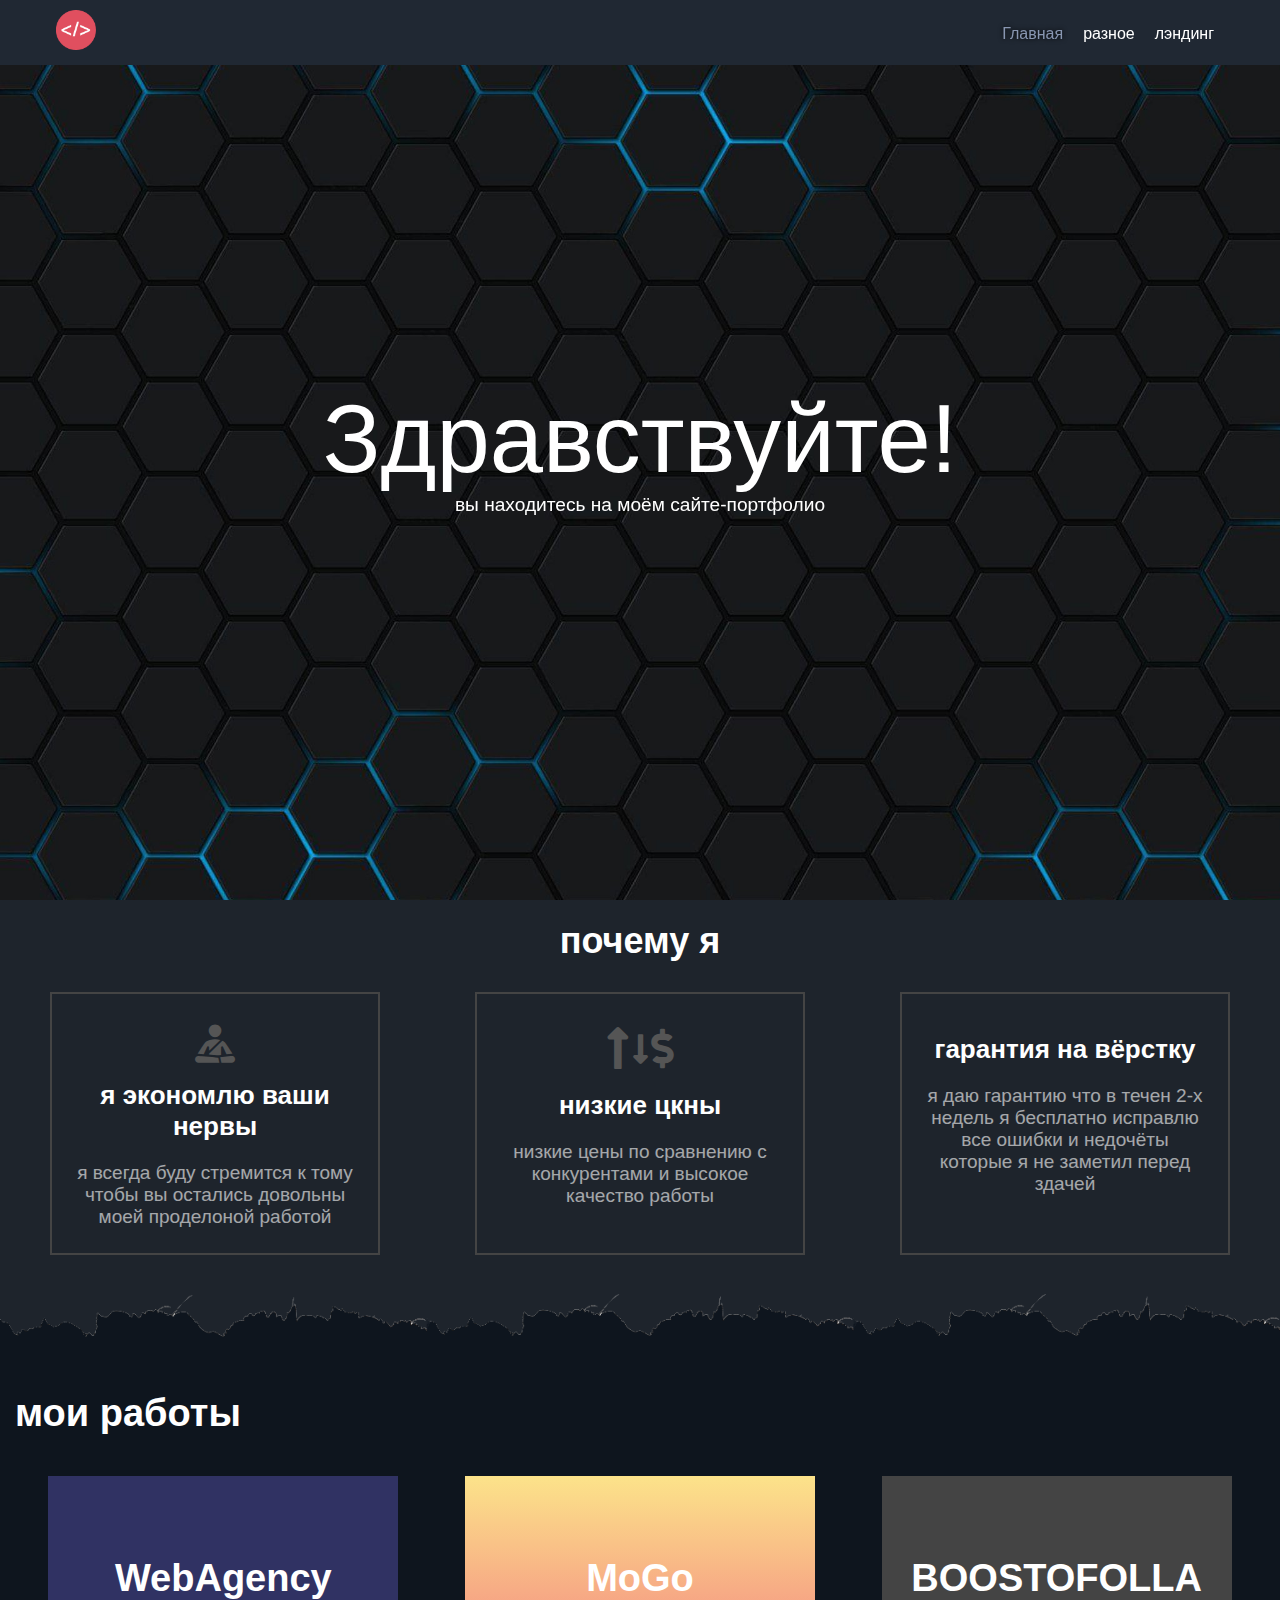
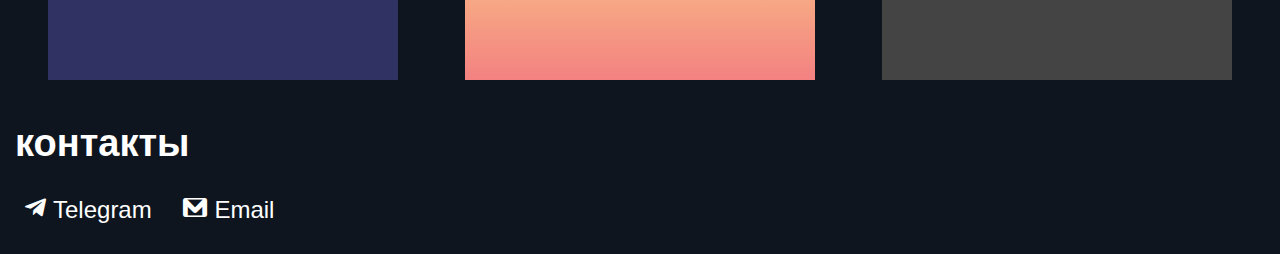
==== index.html @ 045def87 "portf" ====
<!doctype html>

<html lang="ru">

  <head>

    <!-- Required meta tags -->
    <meta charset="utf-8">
    <meta name="viewport" content="width=device-width, initial-scale=1, shrink-to-fit=no">
    <link rel="stylesheet" href="https://use.fontawesome.com/releases/v5.15.3/css/all.css" integrity="sha384-SZXxX4whJ79/gErwcOYf+zWLeJdY/qpuqC4cAa9rOGUstPomtqpuNWT9wdPEn2fk" crossorigin="anonymous">
    <link rel="stylesheet" href="css/icon-style2.css" type="text/css">
    <link rel="stylesheet" href="css/icon-style.css" type="text/css">
    <link rel="stylesheet" href="css/style.css" type="text/css">

    <title>сайт портфолио</title>

  </head>

  <body>
    <!--navigation-->
    <nav class="navbar">
      <div class="wrap-navbar">
        <a href="index.html" class="navbar-brand">
          <img src="img/logo.png" alt="">
        </a>
        <div class="navbar-bg"></div>
        <div class="navbar-burger"><span></span></div>
        <ul class="navbar-ul">
          <li class="navbar-item">
            <a href="index.html" class="navbar-linck active">Главная</a>
          </li>
          <li class="navbar-item">
            <a href="sundry.html" class="navbar-linck">разное</a>
          </li>
          <li class="navbar-item">
            <a href="landing.html" class="navbar-linck">лэндинг</a>
          </li>
        </ul>
      </div>
      
    </nav>
    <header>
     

      <img src="img/bg-header.jpg" alt="" class="background">
      <div class="hello">
        Здравствуйте!
        <p class="hello-p"> вы находитесь на моём сайте-портфолио</p>

      </div>

    </header>

    <wrapper class="wrapper-home">
      <main class="main-home">
        <div class="content-wrap">
          <div class="inf-block">
            <h2 class="home-titele">почему  я</h2>
            <div class="wrap-inf">
              <div class="box-inf box-1">
                <div class="icon-wrap">
                  <i class="icon-meditation"></i>
                </div>
                <h3 class="titele-box">я экономлю ваши нервы</h3>
                <div class="text-box">
                  я всегда буду стремится к тому чтобы 
                  вы остались довольны моей проделоной работой 
                </div>
              </div>
              <div class="box-inf box-2">
                <div class="icon-wrap">
                  <!--===/\===-->
                  <i class="icon-arrow-up"></i>
                  <!--===\/===-->
                  <i class="icon-arrow-down"></i>
                  <!--===$===-->
                  <i class="icon-dollar"></i>
                </div>
                <h3 class="titele-box">низкие цкны</h3>
                <div class="text-box">
                  низкие цены по сравнению с конкурентами
                  и высокое качество работы
                </div>
              </div>
              <div class="box-inf box-3">
                <div class="icon-wrap">
                  <i class="fas fa-user-shield"></i>
                </div>
                <h3 class="titele-box">гарантия на вёрстку</h3>
                <div class="text-box">
                  я даю гарантию что в течен 2-х недель я бесплатно 
                  исправлю все ошибки и недочёты которые я не заметил 
                  перед здачей 
                </div>
              </div>
            </div>
          </div>
        </div>
      </main>
      <footer class="footer">
        <img src="img/footer.png" alt="" class="footer-img">
        <main class="main-footer">
          <h2 class="footer-titele">мои работы</h2>
          <wrap class="wrap-worck">
            <div class="work-box box-1">
              <a href="https://nikita123g.github.io/WebAgency/" class="work-linck"></a>
              <a href="https://nikita123g.github.io/WebAgency/" class="work-btn">
                посмотреть
              </a>
              <h3 class="work-titele webagency">WebAgency</h3>
              <img src="img/WebAgency.jpg" alt="" class="work-img">
            </div>
            <div class="work-box box-2">
              <a href="https://nikita123g.github.io/MoGo/" class="work-linck"></a>
              <a href="https://nikita123g.github.io/MoGo/" class="work-btn">
                посмотреть
              </a>
              <h3 class="work-titele mogo">MoGo</h3>
              <img src="img/MoGo.jpg" alt="" class="work-img">
            </div>
            <div class="work-box box-3">
              <a href="https://nikita123g.github.io/boostofolla/" class="work-linck"></a>
              <a href="https://nikita123g.github.io/boostofolla/" class="work-btn">
                посмотреть
              </a>
              <h3 class="work-titele boostofolla">boostofolla</h3>
              <img src="img/boostfolia.jpg" alt="" class="work-img">
            </div>
          </wrap>
          <h2 class="footer-titele">контакты</h2>
          <wrap class="wrap-contact">
            <a href="https://t.me/NiciTa_Grorovich" class="contact-linck linck-1">
              <i class="icon-telegram"></i>Telegram
            </a>
            <a href="https://mail.google.com/mail/u/1/#inbox?compose=CllgCJTNHzSlLbvZtQKfmdSsTHDhNNXHZWbNVNWWGFXmrBFhBVfsJngSdMgvnSSvkrgnHLrDNHL" class="contact-linck linck-2">
              <i class="icon-gmail"></i>Email
            </a>
          </wrap>
        </main>
      </footer>
    </wrapper>
    <!-- <div class="wraper-tabs">
      <div class="content">
        <div class="tabs">
                  
          <div class="tabs-links">
          
              <label for="tab-1" class="tab_bar bar-1 active">о сайте</label>
              <label for="tab-2" class="tab_bar bar-2">стек технологий</label>
              <label for="tab-3" class="tab_bar bar-3">обо мне</label>
              

          </div>
          <div class="tabs-body col-md-12">

            <input type="radio" name="tab" class="inp_tab" id="tab-1" checked>
            <input type="radio" name="tab" class="inp_tab" id="tab-2">
            <input type="radio" name="tab" class="inp_tab" id="tab-3">
            

        
            <div class="trak-tabs">
              
              <div class="tab-bloock" id="tab-content-3">
                этот сайт-портфолио был создан мной полностью с нуля,
                а это значит что вы не где больше не найдёте второй 
                такой же сайт. Основная задача этого сайта- это показать 
                мои умения, навыки и скилы в создании адаптивных-сайтов,
                магазинов и т.д. Ещё не могу не отметить что сайт создавался
                без чёткого макета и дизайна, а это значит что если вам
                понадобится сделать из вашего простого деск-топа сайта 
                или макета адаптив, то можете ко мне обращаться
                <div>
                  <p>p.s</p>
                  некоторые фото были увеличены нейро сетью так что не удевляйтесь 
                  когда увидете больщие размазаные фото
                </div>
              </div>
            
              <div class="tab-bloock" id="tab-content-2">
                <div class="skill html">
                  <div class="rating" data-total-value="5">
                    <div class="rating-defolt">5/5</div>
                    <div class="rating-item" data-item-value="5">★</div>
                    <div class="rating-item" data-item-value="4">★</div>
                    <div class="rating-item" data-item-value="3">★</div>
                    <div class="rating-item" data-item-value="2">★</div>
                    <div class="rating-item" data-item-value="1">★</div>
                    
                  </div>
                  <img src="img/html.png" alt="" class="symbol html">
                  <div class="coment">
                    владею хорошо
                  </div>
                </div>
                <div class="skill css">
                  <div class="rating" data-total-value="5">
                    <div class="rating-defolt">5/5</div>
                    <div class="rating-item" data-item-value="5">★</div>
                    <div class="rating-item" data-item-value="4">★</div>
                    <div class="rating-item" data-item-value="3">★</div>
                    <div class="rating-item" data-item-value="2">★</div>
                    <div class="rating-item" data-item-value="1">★</div>
                  </div>
                  <img src="img/css.png" alt="" class="symbol css">                  
                  <div class="coment">
                    владею хорошо
                  </div>
                </div>
                <div class="skill js">
                  <div class="rating" data-total-value="4">
                    <div class="rating-defolt">4/5</div>
                    <div class="rating-item" data-item-value="5">★</div>
                    <div class="rating-item" data-item-value="4">★</div>
                    <div class="rating-item" data-item-value="3">★</div>
                    <div class="rating-item" data-item-value="2">★</div>
                    <div class="rating-item" data-item-value="1">★</div>
                  </div>
                  <img src="img/js.png" alt="" class="symbol js">
                  <div class="coment">
                    на нужды хватает
                  </div>
                </div>
                <div class="skill wordpress">
                  <div class="rating" data-total-value="4">
                    <div class="rating-defolt">4/5</div>
                    <div class="rating-item" data-item-value="5">★</div>
                    <div class="rating-item" data-item-value="4">★</div>
                    <div class="rating-item" data-item-value="3">★</div>
                    <div class="rating-item" data-item-value="2">★</div>
                    <div class="rating-item" data-item-value="1">★</div>
                  </div>
                  <img src="img/wordpress.png" alt="" class="symbol scss">
                  <div class="coment">
                    на нужды хватает
                  </div>
                </div>
                <div class="skill jquery">
                  <div class="rating" data-total-value="4">
                    <div class="rating-defolt">4/5</div>
                    <div class="rating-item" data-item-value="5">★</div>
                    <div class="rating-item" data-item-value="4">★</div>
                    <div class="rating-item" data-item-value="3">★</div>
                    <div class="rating-item" data-item-value="2">★</div>
                    <div class="rating-item" data-item-value="1">★</div>
                  </div>
                  <img src="img/jquery.png" alt="" class="symbol jquer">
                  <div class="coment">
                    на нужды хватает
                  </div>
                </div>
                <div class="skill php">
                  <div class="rating" data-total-value="3">
                    <div class="rating-defolt">3/5</div>
                    <div class="rating-item" data-item-value="5">★</div>
                    <div class="rating-item" data-item-value="4">★</div>
                    <div class="rating-item" data-item-value="3">★</div>
                    <div class="rating-item" data-item-value="2">★</div>
                    <div class="rating-item" data-item-value="1">★</div>
                  </div>
                  <img src="img/php.png" alt="" class="symbol php">
                  <div class="coment">
                    могу сделать базовые вещи (по типу регистрации и БД)
                  </div>
                </div>
              </div>
              
              <div class="tab-bloock" id="tab-content-1">
                я 20-и летний разработчик, меня зовут Нкита
                и работаю на таких биржах как weblancer.net, 
                fl.ru и freelancehunt.
                <p>связь со мной:</p>
                <div class="contact-me">
                  <div class="telegram">
                    <a href="https://t.me/NiciTa_Grorovich">
                      Телеграм: NiciTa_Grorovich
                    </a>
                  </div>
                  <div class="email">
                    <a href="https://mail.google.com/mail/u/2/#inbox?compose=GTvVlcSMVkmhxdWrqdwHqpMMSxwHQlnpWJtRnmvKvcfHNKGBNqfXvHvLDvwcvGJkdTrclSsfskLbc">
                      Почта: ngrigorovic433@gmail.com
                    </a>
                  </div>
                </div>
                Я вполняю работу вовремя и даю гарантию на 
                свою вёрстку     
              </div>

            </div>
          </div>
        </div>
      </div>
    </div> -->
    <!-- <script src="js/jquery-3.5.1.min.js"></script>
    <script src="js/script.js"></script> -->
    <script src="https://code.jquery.com/jquery-3.5.1.slim.min.js" integrity="sha384-DfXdz2htPH0lsSSs5nCTpuj/zy4C+OGpamoFVy38MVBnE+IbbVYUew+OrCXaRkfj" crossorigin="anonymous"></script>
    <script src="https://unpkg.com/swiper/swiper-bundle.min.js"></script>
    <script type="text/javascript">
      //===tabs===//

      $('.tab-bar.bar-1').click(function(){
        $('[class^=tab-bar]').removeClass('active');
        $(this).addClass('active');
      });

      $('.tab-bar.bar-2').click(function(){
        $('[class^=tab-bar]').removeClass('active');
        $(this).addClass('active');
      });

      $('.tab-bar.bar-3').click(function(){
        $('[class^=tab-bar]').removeClass('active');
        $(this).addClass('active');
      });

      //===burger===//

      $('.navbar-burger-landing').click(function(){
        $('.navbar-burger-landing, .navbar').toggleClass('active');
      });

      $('.navbar-burger').click(function(){
        $('.navbar-burger, .navbar-ul').toggleClass('active');
        $(body).toggleClass('lock');
      });

      let wrapper = document.querySelector('.wrapper');

      let animBtn = document.querySelector('.animation_in_baset');

      function animation (btn){
        animBtn.classList.add('active');
        setTimeout(()=>{
          animBtn.classList.remove('active');
        },50);
      }

      //===slider===//
      let pageS = document.querySelector('.page');

      if (pageS) {
        let = pageSlider = new Swiper('.page',{
          wrapperClass: "page__wrapper",
          slideClass: "page__screen",
          direction: 'vertical',
          slidesPerView: 'auto',
          parallax: true,
          keyboard: {
            enabled: true,
            onlyInViewport: true,
            pageUpDown: true,
          },
          mousewheel: {
            sensivity: 1,
          },
          speed: 800,
          watchOverflow: true,
          observer: true,
          observeParents: true,
          observeSlideChildren: true,
          
          pagination: {
            el: '.page__pagination',
            type: 'bullets',
            clickable: true,
            bulletClass: "page__bullet",
            bulletActiveClass: "page__bullet_active",
          },
          scrollbar: {
            el: '.page__scroll',
            dragClass: "page__drag-scroll",
            draggable: true
          },

          init: false,

          on: {
            init: function () {
              menuSlider();
              setScrollType();
              wrapper.classList.add('loaded');

            },

            slideChange: function() {
              menuRemove();
              menuLincks[pageSlider.realIndex].classList.add('-active');
            },
            resize: function () {
              setScrollType();
            }
          },
        });

        let menuLincks = document.querySelectorAll('.menu-linck');

        function menuSlider () {
          menuLincks[pageSlider.realIndex].classList.add('-active');
          if (menuLincks.length > 0) {
            for (let i = 0; i < menuLincks.length; i++) {
              const menuLinck = menuLincks[i];
              menuLinck.addEventListener("click", function(e) {
                pageSlider.slideTo(i, 800);
                menuLinck.classList.add('-active');
                e.preventDefault();
              });
            }
          }
        }

        function menuRemove() {
          let menuLinckActive = document.querySelector('.menu-linck.-active');

          if (menuLinckActive) {
            menuLinckActive.classList.remove('-active');
          }
        }

        function setScrollType () {

          if (wrapper.classList.contains('free')) {
            wrapper.classList.remove('free');
            pageSlider.params.freeMode = false;
            pageSlider.params.parallax = true;
          }

          for (let i = 0; i < pageSlider.slides.length; i++) {
            const pageSlide = pageSlider.slides[i];
            const pageSlideContent = pageSlide.querySelector('.screen-content');
            if (pageSlideContent) {
              const pageSlideContentHeight = pageSlideContent.offsetHeight;
              if (pageSlideContentHeight > window.innerHeight) {
                wrapper.classList.add('free');
                pageSlider.params.freeMode = true;
                pageSlider.params.parallax = false;
                break;
              }
            }
          }
        }

        pageSlider.init();
      }

      tabsSundry = document.querySelectorAll('.tab-bloock-2');
      tabsSundryLincks = document.querySelectorAll('.tab_bar-sundry');

      for (let i = 0; i < tabsSundryLincks.length; i++) {
        const tabSundryLinck = tabsSundryLincks[i];
        const tabSundry = tabsSundry[i];
        tabSundryLinck.addEventListener("click", function(e) {
          removeTabActive();
          tabSundry.classList.add('active');
          tabSundryLinck.classList.add('active');
        });
      }

      function removeTabActive() {
        const TabActive = document.querySelector('.tab-bloock-2.active');
        const TabActiveLinck = document.querySelector('.tab_bar-sundry.active');

        TabActive.classList.remove('active');
        TabActiveLinck.classList.remove('active');
      }

      //===================---//popup//---======================//

      const popapLinkcs = document.querySelectorAll('.popup-linck');
      const body = document.querySelector('body');
      const lockPading = document.querySelector(".lock-pading");
      const nav = document.querySelector('.navbar');
      const fillBlocks = document.querySelectorAll('.fill-block');

      isMobile = {

         Android: function() {
            return navigator.userAgent.match(/Android/i);
         },

         BlackBerry: function() {
            return navigator.userAgent.match(/BlackBerry/i);
         },
           iOS: function() {
            return navigator.userAgent.match(/iPhone|iPad|iPod/i);
          },
           Opera: function() {
            return navigator.userAgent.match(/Opera Mini/i);
         },
         Windows: function() {
            return navigator.userAgent.match(/IEMobile/i);
         },
         any: function() {
            return (
              isMobile.Android() || 
              isMobile.BlackBerry() || 
              isMobile.iOS() || 
              isMobile.Opera() || 
              isMobile.Windows()
            );
         }
      };

      if (isMobile.any()) {
        document.body.classList.add('touch');
      }else{
        document.body.classList.add('pc');
      }

      let unlock = true;

      const timeout = 800;

      if (popapLinkcs.length > 0) {
        for (let i = 0; i < popapLinkcs.length; i++) {
          const popapLinck = popapLinkcs[i];
          popapLinck.addEventListener("click", function(e) {
            const popapName = popapLinck.getAttribute('href').replace('#', '');
            const curentPopap = document.getElementById(popapName);
            popapOpen(curentPopap);
            console.log(curentPopap);
            e.preventDefault();
          });
        }
      }

      const popapCloseIcon = document.querySelectorAll('.cloce-popap');

      if (popapCloseIcon.length > 0) {
        for (let i = 0; i < popapCloseIcon.length; i++) {
          const el =popapCloseIcon[i];
          el.addEventListener('click', function(e) {
            popapClose(el.closest('.popap'));
            e.preventDefault();
          });
        }
      }

      const plan = document.querySelector('.plan');

      function popapOpen(curentPopap) {
        if (curentPopap && unlock) {
          const popapActive = document.querySelector('.popap.open');
          
          if (popapActive) {
            popapClose(popapActive, false);
          }else {
            bodyLock();
          }
          if (!isMobile.any()) {
            for (let i = 0; fillBlocks.length > i; i++) {
              const fillBlock = fillBlocks[i];
              fillBlock.classList.add('fill');
            }
          }
          curentPopap.classList.add('open');
          nav.classList.add('up-nav');
          curentPopap.addEventListener("click", function(e) {
            
            if (!e.target.closest('.popap-content')) {
              popapClose(e.target.closest('.popap'));
            }
          });
        }
      }

      function popapClose (popapActive, doUnlock = true) {
        if (unlock) {
          popapActive.classList.remove('open');
          nav.classList.remove('up-nav');
          
          if (doUnlock) {
            bodyUnLock();
          }
        }
      }

      function bodyLock() {
        const lockPadingValue = window.innerWidth - document.querySelector('.wrapper-sundry').offsetWidth + 'px';
        console.log(lockPadingValue);
        if (lockPading) {
          for (let i = 0; i < lockPading.length; i++) {
            const el = lockPading[i];
            el.style.padingRight = lockPadingValue;
          }
        }
        body.classList.add('lock');

        unlock = false;
        setTimeout(function() {
          unlock = true;
        }, timeout);
      }

      function bodyUnLock() {
        setTimeout(function() {
          if (lockPading) {
            for (let i = 0; i < lockPading.length; i++) {
              const el = lockPading[i];
              el.style.padingRight = '0px';
            }
            if (!isMobile.any()) {
              for (let i = 0; fillBlocks.length > i; i++) {
                const fillBlock = fillBlocks[i];
                fillBlock.classList.remove('fill');
              }
            }
          }
          body.style.padingRight = '0px';
          body.classList.remove('lock');
        }, timeout);

        unlock = false;
        setTimeout(function() {
          unlock = true;
        }, timeout);
      }

      document.addEventListener('keydown', function (e) {
        if (e.which === 27) {
          const popapActive = document.querySelector('.popap.open');
          popapClose(popapActive);
        }
      });

      //==================//===---sundry-sliders---===//=====================//

      let sliderSundry_1 = new Swiper ('.slider-sundry-1',{
        navigation: {
          nextEl: '.swiper-button-next',
          prevEl: '.swiper-button-prev'
        },

        pagination: {
          el: '.swiper-pagination',
          clickable: true,

          dynamicBullets: true,
          renderBullet: function(index, className) {
            return '<span class="' + className + '">'+ (index + 1) + '</span>';
          }
        },

        grabCursor: true,

          observer: true,
          observerSlideChildren: true,
          observerParents: true,

          speed: 800,

          autoHeight: true,
      });


      let sliderSundry_2 = new Swiper ('.slider-sundry-2',{
        navigation: {
          nextEl: '.swiper-button-next',
          prevEl: '.swiper-button-prev'
        },

        pagination: {
          el: '.swiper-pagination',
          type: 'fraction',
          // clickable: true,
        },

          grabCursor: true,

          observer: true,
          observerSlideChildren: true,
          observerParents: true,

          speed: 800,

          autoHeight: true,

          slidesPerView: 3,

          effect: 'coverflow',

          coverflowEffect:{
            rotate: 20,
            strech: 50,

            slidesShadows: true,
          },

          centeredSlides: true,

          scrollbar:{
            el:'.swiper-scrollbar',
            draggable: true,
          },
      });

    </script>

  </body>

</html>
---- css/icon-style.css ----
@font-face {
  font-family: 'icomoon';
  src:  url('../fonts/icomoon.eot?97jga9');
  src:  url('../fonts/icomoon.eot?97jga9#iefix') format('embedded-opentype'),
    url('../fonts/icomoon.ttf?97jga9') format('truetype'),
    url('../fonts/icomoon.woff?97jga9') format('woff'),
    url('../fonts/icomoon.svg?97jga9#icomoon') format('svg');
  font-weight: normal;
  font-style: normal;
  font-display: block;
}

[class^="icon-"]::before, [class*=" icon-"]::before {
  /* use !important to prevent issues with browser extensions that change fonts */
  font-family: 'icomoon' !important;
  speak: never;
  font-style: normal;
  font-weight: normal;
  font-variant: normal;
  text-transform: none;
  line-height: 1;

  /* Better Font Rendering =========== */
  -webkit-font-smoothing: antialiased;
  -moz-osx-font-smoothing: grayscale;
}

.icon-dollar:before {
  content: "\e900";
}
.icon-meditation:before {
  content: "\e901";
}
.icon-gmail:before {
  content: "\e902";
}
.icon-arrow-down:before {
  content: "\e903";
}
.icon-arrow-up:before {
  content: "\e904";
}
.icon-telegram:before {
  content: "\e905";
}
---- css/style.css ----
@charset "UTF-8";
body {
  padding: 0;
  margin: 0;
  font-family: sans-serif;
}
body.lock {
  overflow: hidden;
}
body.lock.pc {
  padding-right: 17px;
}

* {
  box-sizing: border-box;
}
*::selection {
  background: transparent;
}

.navbar {
  position: fixed;
  display: flex;
  align-items: center;
  width: 100vw;
  z-index: 50;
  transition: 0.4s;
}
.navbar.up-nav {
  transform: translateY(-65px);
}
.navbar.up-nav .wrap-navbar .navbar-ul {
  padding-right: 17px;
}
.navbar.active {
  transform: translate(0, -65px);
}
.navbar .wrap-navbar {
  width: 1200px;
  margin: 10px auto;
  position: relative;
  z-index: 15;
  display: flex;
  justify-content: space-between;
}
.navbar .wrap-navbar .navbar-bg {
  position: fixed;
  width: 100%;
  height: 65px;
  left: 0;
  right: 0;
  top: 0;
  z-index: 10;
  background: #202833;
}
.navbar .wrap-navbar .navbar-brand {
  display: block;
  margin-left: 16px;
  width: 40px;
  height: 40px;
  z-index: 15;
}
.navbar .wrap-navbar .navbar-brand img {
  width: 40px;
  height: 40px;
}
.navbar .wrap-navbar .navbar-ul {
  padding: 0;
  margin: 5px 16px;
  display: flex;
  flex-direction: row;
  z-index: 15;
}
.navbar .wrap-navbar .navbar-ul .navbar-item {
  margin: 10px;
  list-style-type: none;
}
.navbar .wrap-navbar .navbar-ul .navbar-item .navbar-linck {
  color: #fff;
  transition: 0.3s;
  text-decoration: none;
}
.navbar .wrap-navbar .navbar-ul .navbar-item .navbar-linck:hover {
  color: #adadad;
}
.navbar .wrap-navbar .navbar-ul .navbar-item .navbar-linck.active {
  color: #8896b1;
  text-shadow: 0 0 5px #000;
}

@media (max-width: 768px) {
  .navbar {
    height: 60px;
  }
  .navbar .wrap-navbar .navbar-ul {
    overflow: auto;
    position: fixed;
    left: 0;
    bottom: 0;
    top: 60px;
    flex-direction: column;
    transition: 0.6s;
    z-index: 10;
    width: 100vw;
    height: 93vh;
    margin: 0;
    background: #151519;
    z-index: 5;
    transform: translate(0, -100%);
  }
  .navbar .wrap-navbar .navbar-ul.active {
    transform: translate(0, 0);
  }
  .navbar .wrap-navbar .navbar-ul .navbar-item {
    margin: 0;
  }
  .navbar .wrap-navbar .navbar-ul .navbar-item a {
    display: block;
    width: 100%;
    padding: 10px 30px;
    background: #151519;
    border-bottom: 1px solid #000;
    border-top: 1px solid #000;
  }
  .navbar .navbar-burger {
    cursor: pointer;
    z-index: 13;
    position: absolute;
    right: 16px;
    top: 16px;
    width: 40px;
    height: 30px;
  }
  .navbar .navbar-burger.active:before {
    background: #892326;
    height: 2.5px;
    top: 14px;
    transform: rotate(45deg);
  }
  .navbar .navbar-burger.active:after {
    background: #892326;
    height: 2.5px;
    bottom: 14px;
    transform: rotate(-45deg);
  }
  .navbar .navbar-burger.active span {
    display: none;
  }
  .navbar .navbar-burger:before, .navbar .navbar-burger:after {
    padding: 0;
    content: "";
    position: absolute;
    width: 100%;
    height: 2.5px;
    border: none;
    left: 0;
    background: #b1b1b1;
  }
  .navbar .navbar-burger:after {
    transition: 0.3s;
    content: "";
    bottom: 0;
    height: 2px;
  }
  .navbar .navbar-burger:before {
    transition: 0.3s;
    content: "";
    top: 0;
  }
  .navbar .navbar-burger span {
    position: absolute;
    background-color: #b1b1b1;
    width: 100%;
    height: 2.5px;
    border: none;
    top: 14px;
    left: 0;
  }
}
header {
  position: relative;
  height: 100vh;
  width: 100%;
  background-size: contain;
  overflow: hidden;
}
header .background {
  z-index: 1;
  width: 100vw;
  height: 100%;
  position: fixed;
  background-position: 50% 50%;
  object-fit: cover;
}
header .hello {
  z-index: 2;
  color: #fff;
  position: absolute;
  left: 50%;
  top: 50%;
  transform: translate(-50%, -50%);
  font-size: calc(40px + 61 * (100vw / 1400));
  line-height: -0.5em;
  padding: 0;
  margin: 0;
  text-align: center;
}
header .hello p {
  text-align: center;
  padding: 0;
  margin: 0;
  font-size: calc(10px + 10 * (100vw / 1400));
}

@media (min-width: 540px) {
  .hello-p {
    font-size: calc(10px + 10 * (100vw / 1400));
  }
}
.wraper-tabs {
  display: flex;
  justify-content: center;
  align-items: center;
  position: relative;
  background-color: #0f1219;
  display: block;
  z-index: 5;
  width: 100%;
}
.wraper-tabs .content {
  max-width: 1200px;
  margin: 0 auto;
}

.tabs {
  padding: 100px 10px;
}
.tabs.sundry {
  padding: 55px 10px;
}
.tabs .tabs-links {
  margin: 0 auto;
  display: flex;
  justify-content: space-between;
  max-width: 900px;
}
.tabs .tabs-links.sundry {
  justify-content: start;
}
.tabs .tabs-links.sundry .tab_bar-sundry {
  cursor: pointer;
  margin-top: 40px;
  padding: 10px 40px;
  margin-left: 10px;
  font-size: 20px;
  color: #fff;
  position: relative;
  transition: 0.4s;
  background: #333;
  border-radius: 50px 0;
}
.tabs .tabs-links.sundry .tab_bar-sundry:after {
  width: 100%;
  height: 100%;
  content: "";
  display: block;
  position: absolute;
  left: 0;
  top: 0;
  border-radius: 50px 0;
  border: 0px solid #444;
}
.tabs .tabs-links.sundry .tab_bar-sundry:hover {
  color: #b7b7b7;
}
.tabs .tabs-links.sundry .tab_bar-sundry:hover:after {
  transition: 0.4s;
  border: 1px solid #444;
}
.tabs .tabs-links.sundry .tab_bar-sundry.active {
  color: #fff;
  background: #444;
  box-shadow: inset 2px 2px 1px #000;
}
.tabs .tabs-links.sundry .tab_bar-sundry.active:after {
  border: 0px solid #444;
}
.tabs .tabs-links .tab-bar {
  width: 200px;
  text-align: center;
  padding: 10px 0;
  color: #c6c6c6;
  background: #222d34;
  cursor: pointer;
  border-radius: 20px;
  margin: 0 10px;
  text-align: center;
  transition: 0.2s;
  text-decoration: none;
}
.tabs .tabs-links .tab-bar.active {
  background: #1c2225;
  box-shadow: inset 2px 2px 1px #000;
}
.tabs .tabs-body {
  overflow: hidden;
  display: block;
  position: relative;
  z-index: 100;
}
.tabs .tabs-body #tab-1:checked ~ .trak-tabs {
  transform: translate(0, 0);
}
.tabs .tabs-body #tab-2:checked ~ .trak-tabs {
  transform: translate(-33.333%, 0);
}
.tabs .tabs-body #tab-3:checked ~ .trak-tabs {
  transform: translate(-66.666%, 0);
}
.tabs .tabs-body #tab-1-sundry:checked ~ .trak-tabs {
  transform: translate(0, 0);
}
.tabs .tabs-body #tab-2-sundry:checked ~ .trak-tabs {
  transform: translate(-33.333%, 0);
}
.tabs .tabs-body #tab-3-sundry:checked ~ .trak-tabs {
  transform: translate(-66.666%, 0);
}
.tabs .tabs-body .wrap-tab-sundry {
  height: 100%;
  position: relative;
  z-index: 10;
}
.tabs .tabs-body .wrap-tab-sundry .tab-bloock-2 {
  transition: 1s;
  position: absolute;
  left: 0;
  top: 0;
  z-index: 10;
  opacity: 0;
  width: 100%;
  font-size: 20px;
  line-height: 28px;
  color: #fff;
}
.tabs .tabs-body .wrap-tab-sundry .tab-bloock-2.active {
  position: relative;
  opacity: 1;
}
.tabs .tabs-body .wrap-tab-sundry .tab-bloock-2.tab-2 {
  color: #3070a7;
}
.tabs .tabs-body .wrap-tab-sundry .tab-bloock-2.tab-3 {
  color: #4ba0a8;
}
.tabs .tabs-body .wrap-tab-sundry .tab-bloock-2.sundry-tab_2 {
  padding: 50px 60px 10px;
}
.tabs .tabs-body #tab-1-sundry_2:checked .wrap-tab-sundry .tab-bloock-2.tab-1 {
  opacity: 1;
}
.tabs .tabs-body #tab-2-sundry_2:checked .wrap-tab-sundry .tab-bloock-2.tab-2 {
  position: relative;
  opacity: 1;
}
.tabs .tabs-body #tab-3-sundry_2:checked .wrap-tab-sundry .tab-bloock-2.tab-3 {
  position: relative;
  opacity: 1;
}
.tabs .tabs-body .inp_tab {
  position: absolute;
  visibility: hidden;
}
.tabs .tabs-body .trak-tabs {
  transition: 0.6s;
  width: 300%;
  display: flex;
  flex-direction: row;
}
.tabs .tabs-body .trak-tabs .tab-bloock {
  width: 100%;
  padding: 20px;
  font-size: 20px;
  line-height: 28px;
  color: #fff;
}
.tabs .tabs-body .trak-tabs .tab-bloock.sundry-tab_2 {
  padding: 50px 60px 10px;
}
.tabs .tabs-body .trak-tabs .tab-bloock.sundry {
  padding: 50px 60px 10px;
  color: #d8b537;
}
.tabs .tabs-body .trak-tabs .tab-bloock.sundry.blu {
  color: #3070a7;
}
.tabs .tabs-body .trak-tabs .tab-bloock.sundry.purple {
  color: #4ba0a8;
}
.tabs .tabs-body .trak-tabs .tab-bloock .str-tab {
  text-align: center;
  width: 100%;
  margin: 15px;
  border-radius: 5px;
  background: #d8b537;
}
.tabs .tabs-body .trak-tabs .tab-bloock div p {
  margin: 0;
  padding: 10px;
}
.tabs .tabs-body .trak-tabs #tab-content-2 {
  display: flex;
  justify-content: space-between;
  flex-wrap: wrap;
  flex-direction: row;
}
.tabs .tabs-body .trak-tabs #tab-content-2 .skill {
  width: 30%;
  height: 300px;
  padding-bottom: 10px;
  display: flex;
  justify-content: center;
  flex-direction: column;
}
@media (max-width: 590px) {
  .tabs .tabs-body .trak-tabs #tab-content-2 .skill {
    width: 200px;
    margin: 0 auto;
  }
  .tabs .tabs-body .trak-tabs #tab-content-2 .skill.wordpress img {
    margin: 10px auto 35px;
    width: 150px;
  }
  .tabs .tabs-body .trak-tabs #tab-content-2 .skill.jquery img {
    width: 150px;
    margin: 20px auto 10px;
  }
}
.tabs .tabs-body .trak-tabs #tab-content-2 .skill.js img {
  margin: 20px auto 20px;
  width: 145px;
  height: 155px;
}
.tabs .tabs-body .trak-tabs #tab-content-2 .skill.css img {
  margin: 20px auto 20px;
  width: 140px;
  height: 155px;
}
.tabs .tabs-body .trak-tabs #tab-content-2 .skill.html img {
  width: 185px;
  height: 200px;
}
.tabs .tabs-body .trak-tabs #tab-content-2 .skill .coment {
  text-align: center;
  max-width: 260px;
  margin: 0 auto;
  align-self: flex-end;
}
.tabs .tabs-body .trak-tabs #tab-content-2 .skill .rating {
  display: flex;
  flex-direction: row-reverse;
  justify-content: center;
  width: 140px;
  margin: 0 auto;
}
.tabs .tabs-body .trak-tabs #tab-content-2 .skill .rating .rating-defolt {
  padding: 5px;
}
.tabs .tabs-body .trak-tabs #tab-content-2 .skill .rating .rating-item {
  cursor: pointer;
  padding: 3px;
  font-size: 22px;
  color: #bfbfbf;
  transition: 0.3s;
}
.tabs .tabs-body .trak-tabs #tab-content-2 .skill .rating .rating-item:hover, .tabs .tabs-body .trak-tabs #tab-content-2 .skill .rating .rating-item:hover ~ .rating-item {
  color: #555;
}
.tabs .tabs-body .trak-tabs #tab-content-2 .skill .rating[data-total-value="1"] .rating-item:nth-child(n+6),
.tabs .tabs-body .trak-tabs #tab-content-2 .skill .rating[data-total-value="2"] .rating-item:nth-child(n+5),
.tabs .tabs-body .trak-tabs #tab-content-2 .skill .rating[data-total-value="3"] .rating-item:nth-child(n+4),
.tabs .tabs-body .trak-tabs #tab-content-2 .skill .rating[data-total-value="4"] .rating-item:nth-child(n+3),
.tabs .tabs-body .trak-tabs #tab-content-2 .skill .rating[data-total-value="5"] .rating-item:nth-child(n+2) {
  color: #cfaf00;
}
.tabs .tabs-body .trak-tabs #tab-content-2 .skill img {
  margin: 0 auto;
  width: 120px;
}
.tabs .tabs-body .trak-tabs #tab-content-1 {
  font-size: 18px;
  text-align: center;
}
.tabs .tabs-body .trak-tabs #tab-content-1 .contact-me {
  display: flex;
}
.tabs .tabs-body .trak-tabs #tab-content-1 .contact-me .telegram,
.tabs .tabs-body .trak-tabs #tab-content-1 .contact-me .email {
  width: 49%;
  margin: 10px 5px 10px 0;
}
.tabs .tabs-body .trak-tabs #tab-content-1 .contact-me .telegram a,
.tabs .tabs-body .trak-tabs #tab-content-1 .contact-me .email a {
  text-decoration: none;
  color: #a1a1a1;
  width: 100%;
  padding: 7px;
  text-align: center;
  display: block;
  background: #34343ce6;
  transition: 0.2s;
}
.tabs .tabs-body .trak-tabs #tab-content-1 .contact-me .telegram a:hover,
.tabs .tabs-body .trak-tabs #tab-content-1 .contact-me .email a:hover {
  color: #676c78;
  background: #34343c;
}

.home-titele {
  background: inherit;
  font-size: 36px;
  margin: 0;
  color: #fff;
  text-align: center;
}

.content-wrap {
  margin: 10px auto;
  max-width: 1200px;
}

.wrapper-home {
  background: #1e242c;
  position: relative;
  z-index: 5;
  display: block;
}
.wrapper-home .main-home {
  padding: 10px 15px 90px;
}
.wrapper-home .main-home .inf-block .wrap-inf {
  display: flex;
  justify-content: space-between;
}
.wrapper-home .main-home .inf-block .wrap-inf .box-inf {
  padding: 20px;
  margin: 30px 10px 0;
  width: 330px;
  border: 2px solid #444;
  transition: 5s;
  overflow: hidden;
  cursor: normal;
}
.wrapper-home .main-home .inf-block .wrap-inf .box-inf:hover {
  transform: scale(1.035, 1.035);
}
.wrapper-home .main-home .inf-block .wrap-inf .box-inf:hover .icon-wrap {
  color: #c0b8da;
}
.wrapper-home .main-home .inf-block .wrap-inf .box-inf.box-2 .icon-wrap {
  display: flex;
  align-items: center;
}
.wrapper-home .main-home .inf-block .wrap-inf .box-inf.box-2 .icon-wrap .icon-arrow-up {
  font-size: 48px;
}
.wrapper-home .main-home .inf-block .wrap-inf .box-inf.box-2 .icon-wrap .icon-arrow-down {
  font-size: 34px;
}
.wrapper-home .main-home .inf-block .wrap-inf .box-inf.box-2 .icon-wrap .icon-dollar {
  font-size: 40px;
}
.wrapper-home .main-home .inf-block .wrap-inf .box-inf.box-2:hover .icon-wrap .icon-up-arrow {
  color: #1d5d9d;
}
.wrapper-home .main-home .inf-block .wrap-inf .box-inf.box-2:hover .icon-wrap .icon-down-arrow {
  color: #135b1f;
}
.wrapper-home .main-home .inf-block .wrap-inf .box-inf.box-2:hover .icon-wrap .icon-dollar {
  color: #135b1f;
}
.wrapper-home .main-home .inf-block .wrap-inf .box-inf.box-3:hover .icon-wrap {
  color: #f3c430;
}
.wrapper-home .main-home .inf-block .wrap-inf .box-inf .icon-wrap {
  display: flex;
  justify-content: center;
  padding: 10px 5px;
  color: #555;
}
.wrapper-home .main-home .inf-block .wrap-inf .box-inf .icon-wrap i {
  margin: 0 1px;
  transition: 2.5s;
  font-size: 40px;
}
.wrapper-home .main-home .inf-block .wrap-inf .box-inf .titele-box {
  font-size: 26px;
  margin: 0 0 10px;
  text-align: center;
  color: #fff;
}
.wrapper-home .main-home .inf-block .wrap-inf .box-inf .text-box {
  margin: 20px 5px 5px;
  text-align: center;
  font-size: 19px;
  color: #fff;
  opacity: 0.6;
}

.footer {
  padding: 5px 15px 30px;
  position: relative;
  z-index: 50;
  background: #0e151e;
}
.footer .footer-img {
  position: absolute;
  width: 100%;
  left: 0;
  bottom: 100%;
}
.footer .main-footer {
  max-width: 1250px;
  margin: 0 auto;
}
.footer .main-footer .footer-titele {
  color: #fff;
  font-size: 38px;
}
.footer .main-footer .wrap-worck {
  display: flex;
  justify-content: space-between;
  flex-wrap: wrap;
}
.footer .main-footer .wrap-worck .work-box {
  overflow: hidden;
  width: 350px;
  margin: 10px auto;
  position: relative;
}
.footer .main-footer .wrap-worck .work-box:hover .work-btn {
  opacity: 1;
  transition-duration: 0.8s, 0.4s, 0.4s;
  transition-delay: 0.35s, 0s, 0s;
  transition-property: opacity, color, background;
}
.footer .main-footer .wrap-worck .work-box:hover .work-titele {
  opacity: 0;
  transform: scale(1.2, 1.2);
  transition: all 0.8s ease 0s;
}
.footer .main-footer .wrap-worck .work-box:hover .work-img {
  opacity: 1;
  transform: scale(1.2, 1.2);
  transition-duration: 0.8s, 0.8s;
  transition-delay: 0.15s, 0s;
  transition-property: opacity, transform;
}
.footer .main-footer .wrap-worck .work-box .work-linck {
  position: absolute;
  width: 100%;
  z-index: 30;
  left: 0;
  top: 0;
  height: 100%;
  display: flex;
}
.footer .main-footer .wrap-worck .work-box .work-btn {
  text-decoration: none;
  position: absolute;
  z-index: 50;
  opacity: 0;
  left: 50%;
  top: 50%;
  color: #fff;
  background: #6ea6bd;
  display: flex;
  max-width: 170px;
  padding: 10px 20px;
  transform: translate(-50%, 0);
  transition-duration: 0.4s, 0.4s, 0.4s;
  transition-delay: 0s, 0s, 0s;
  transition-property: opacity, color, background;
}
.footer .main-footer .wrap-worck .work-box .work-btn:hover {
  color: #f1f1f1;
  background: #28294f;
}
.footer .main-footer .wrap-worck .work-box .work-btn:active {
  color: #eee;
  background: #222342;
}
.footer .main-footer .wrap-worck .work-box .work-titele {
  margin: 0;
  position: absolute;
  width: 100%;
  height: 100%;
  display: flex;
  justify-content: center;
  align-items: center;
  font-size: 38px;
  transition: all 0.5s ease 0s;
  font-weight: bolder;
  color: #fff;
  background: #303263;
}
.footer .main-footer .wrap-worck .work-box .work-titele.mogo {
  background: linear-gradient(to top, #f38181, #fce38a);
}
.footer .main-footer .wrap-worck .work-box .work-titele.boostofolla {
  text-transform: uppercase;
  background: #444;
}
.footer .main-footer .wrap-worck .work-box .work-img {
  width: 100%;
  position: relative;
  z-index: 10;
  opacity: 0;
  transform: scale(1, 1);
  transition-duration: 0.8s, 0.4s;
  transition-delay: 0s, 0s;
  transition-property: opacity, transform;
}
.footer .main-footer .wrap-contact .contact-linck {
  margin-left: 25px;
  font-size: 24px;
  text-decoration: none;
  color: #fff;
  transition: 0.3s;
}
.footer .main-footer .wrap-contact .contact-linck.linck-1 {
  margin-left: 10px;
}
.footer .main-footer .wrap-contact .contact-linck.linck-1:hover {
  color: #5682a3;
}
.footer .main-footer .wrap-contact .contact-linck.linck-2:hover {
  color: #ff5246;
}
.footer .main-footer .wrap-contact .contact-linck i {
  margin-right: 7px;
}

.content {
  max-width: 1200px;
  margin: 80px auto 0;
  padding: 0 15px;
}
.content .slider {
  width: 100%;
  position: relative;
}
.content .slider .slide-item {
  max-height: 340px;
}
.content .slider img {
  width: 100%;
  object-fit: cover;
  height: 100%;
}
.content .slider .slick-track {
  display: flex;
}
.content .slider .slick-list {
  overflow: hidden;
}
.content .slider .slick-dots {
  display: flex;
  position: absolute;
  bottom: 15px;
  left: 50%;
  transform: translate(-50%, 0);
  justify-content: center;
  align-items: center;
}
.content .slider .slick-dots li {
  list-style: none;
  margin: 0 10px;
}
.content .slider .slick-dots li.slick-active button {
  background: transparent;
  border: 2px solid #fff;
}
.content .slider .slick-dots li button {
  border: none;
  outline: none;
  font-style: 0;
  font-size: 0;
  width: 10px;
  height: 10px;
  padding: 0;
  border-radius: 50%;
  background: #fff;
  overflow: hidden;
}
.content .slider .slick-arrow {
  position: absolute;
  top: 50%;
  transform: translate(0, -50%);
  z-index: 5;
  font-size: 0;
  width: 50px;
  height: 50px;
  outline: none;
  border: none;
  cursor: pointer;
}
@media (max-width: 600px) {
  .content .slider .slick-arrow {
    width: 30px;
    height: 30px;
  }
}
.content .slider .slick-arrow.slick-prev {
  left: 0;
  object-fit: cover;
  background: url("../imgStore/arrow-prev.png") 0 -3px/100% no-repeat;
}
.content .slider .slick-arrow.slick-next {
  right: 0;
  object-fit: cover;
  background: url("../imgStore/arrow-next.png") 0 -3px/100% no-repeat;
}

.basket {
  position: fixed;
  right: 15px;
  bottom: 25px;
}
.basket a {
  display: block;
  border-radius: 50%;
  background: #1f446b;
  transition: 0.3s;
  box-shadow: inset 0 0 0 #000, inset -2px -2px 10px #000;
}
.basket a:active {
  box-shadow: inset 0 0 0 #000;
}
.basket a i {
  margin: 15px;
  font-size: 45px;
  color: #252020;
}

@keyframes in-basket {
  0% {
    left: 0;
    top: 0;
  }
  1% {
    left: 10px;
    top: 10px;
  }
  50% {
    transform: scale(1, 1);
    left: 50%;
    top: -30vh;
  }
  70% {
    transform: scale(3.5, 3.5);
    left: 50%;
  }
  100% {
    left: 90%;
    bottom: 25px;
  }
}
.filter .products {
  display: flex;
  justify-content: space-between;
  flex-wrap: wrap;
}
.filter .products .product {
  width: 20%;
  height: 300px;
  background: #b0b0b0;
  margin: 10px;
  padding: 10px;
}
.filter .products .product .product-popap {
  position: fixed;
  width: 100%;
  height: 100%;
  display: flex;
  justify-content: center;
}
.filter .products .product .product-popap .product-bg {
  position: fixed;
  left: 0;
  top: 0;
  width: 100%;
  height: 100%;
  background-color: rgba(0, 0, 0, 0.9);
  padding: 10px;
}
.filter .products .product .product-popap .product-popap--wrap {
  max-width: 800px;
  padding: 20px;
  margin: 10px;
  position: fixed;
  left: 50%;
  z-index: 111;
  top: 53%;
  overflow: auto;
  transform: translate(-50%, -50%);
  background: #a7a7a7;
}
@media (max-height: 650px) {
  .filter .products .product .product-popap .product-popap--wrap {
    height: 500px;
  }
}
.filter .products .product .product-popap .product-popap--wrap .popap-close {
  position: fixed;
  top: 0px;
  right: 7px;
  text-decoration: none;
  font-size: 20px;
  transition: 0.3s;
  color: #ff0000;
}
.filter .products .product .product-popap .product-popap--wrap .popap-close:hover {
  color: #8c0000;
}
.filter .products .product .product-popap .product-popap--wrap .wrapper-store {
  padding: 0 30px;
  width: 100%;
  display: flex;
  justify-content: space-between;
}
.filter .products .product .product-popap .product-popap--wrap .wrapper-store .right_block {
  width: 55%;
}
.filter .products .product .product-popap .product-popap--wrap .wrapper-store .right_block .wrap .name_product {
  text-align: right;
  font-weight: bold;
  padding: 10px 90px 15px 0;
  font-size: 20px;
  color: #000;
}
.filter .products .product .product-popap .product-popap--wrap .wrapper-store .right_block .wrap .inf_product {
  padding: 0 10px;
  line-height: 18px;
  font-size: 16px;
  font-weight: 500;
  text-align: left;
}
.filter .products .product .product-popap .product-popap--wrap .wrapper-store .left_block .rating {
  display: flex;
  align-items: flex-end;
  font-size: 40px;
  padding: 5px 0;
  line-height: 0.75;
}
.filter .products .product .product-popap .product-popap--wrap .wrapper-store .left_block .rating .rating-body {
  position: relative;
  display: flex;
}
.filter .products .product .product-popap .product-popap--wrap .wrapper-store .left_block .rating .rating-body .rating-valu {
  padding: 5px 10px 0;
  line-height: 1;
  font-size: 70%;
}
.filter .products .product .product-popap .product-popap--wrap .wrapper-store .left_block .rating .rating-body:before {
  content: "★★★★★";
  display: block;
  color: #dcdcdc;
}
.filter .products .product .product-popap .product-popap--wrap .wrapper-store .left_block .rating .rating-body .raring-active {
  position: absolute;
  width: 95%;
  height: 100%;
  left: 0;
  top: 0;
  overflow: hidden;
}
.filter .products .product .product-popap .product-popap--wrap .wrapper-store .left_block .rating .rating-body .raring-active:before {
  content: "★★★★★";
  position: absolute;
  width: 100%;
  height: 100%;
  left: 0;
  top: 0;
  color: #ffd300;
}
.filter .products .product .product-popap .product-popap--wrap .wrapper-store .left_block .rating .rating-body .rating-items {
  display: flex;
  position: absolute;
  width: 100%;
  height: 100%;
  left: 0;
  top: 0;
}
.filter .products .product .product-popap .product-popap--wrap .wrapper-store .left_block .rating .rating-body .rating-items .rating-item {
  flex: 0 0 20%;
  opacity: 0;
  height: 100%;
}
.filter .products .product .product-popap .product-popap--wrap .wrapper-store .left_block .product-prise {
  display: flex;
  font-weight: 600;
}
.filter .products .product .product-popap .product-popap--wrap .wrapper-store .left_block .product-prise p {
  margin-right: 5px;
}
.filter .products .product .product-popap .product-popap--wrap .wrapper-store .left_block .popap-animation {
  position: relative;
  margin: 20px 0 0;
}
.filter .products .product .product-popap .product-popap--wrap .wrapper-store .left_block .popap-animation .product-btn_in_basket {
  border: none;
  outline: none;
  border-radius: 5px;
  background: #494bdb;
  font-size: 24px;
  padding: 0 10px;
  transition: 0.4s;
  cursor: pointer;
  color: #292929;
}
.filter .products .product .product-popap .product-popap--wrap .wrapper-store .left_block .popap-animation .product-btn_in_basket:hover {
  box-shadow: inset 1px 2px 5px #000;
  background: #4243b4;
  color: #242424;
}
.filter .products .product .product-popap .product-popap--wrap .wrapper-store .left_block .popap-animation .product-btn_in_basket:active {
  background: #262785;
  box-shadow: inset 1px 2px 5px #000;
  color: #1f1f1f;
}
.filter .products .product .product-popap .product-popap--wrap .wrapper-store .left_block .popap-animation .animation_in_baset {
  position: absolute;
  left: 20px;
  font-weight: 900;
  top: 30%;
  display: none;
  bottom: auto;
  z-index: 150;
}
.filter .products .product .product-popap .product-popap--wrap .wrapper-store .left_block .popap-animation .animation_in_baset.active {
  animation-name: in-basket;
  animation-duration: 5s;
  animation-timing-function: linear;
}
.filter .products .product .product-popap .product-popap--wrap .product-popap--slider {
  z-index: 110;
  width: 98%;
  margin: 0;
  padding: 0;
  transform: translate(5px, 0);
  position: relative;
}
.filter .products .product .product-popap .product-popap--wrap .product-popap--slider .slide-item {
  width: 100%;
}
.filter .products .product .product-popap .product-popap--wrap .product-popap--slider .slide-item img {
  width: 100%;
  object-fit: cover;
}
.filter .products .product .product-popap .product-popap--wrap .product-popap--slider .slick-track {
  display: flex;
}
.filter .products .product .product-popap .product-popap--wrap .product-popap--slider .slick-list {
  overflow: hidden;
}
.filter .products .product .product-popap .product-popap--wrap .product-popap--slider .slick-dots {
  display: flex;
  position: absolute;
  bottom: 15px;
  left: 50%;
  transform: translate(-50%, 0);
  justify-content: center;
  align-items: center;
}
.filter .products .product .product-popap .product-popap--wrap .product-popap--slider .slick-dots li {
  list-style: none;
  margin: 0 10px;
}
.filter .products .product .product-popap .product-popap--wrap .product-popap--slider .slick-dots li.slick-active button {
  background: transparent;
  border: 2px solid #bbb;
}
.filter .products .product .product-popap .product-popap--wrap .product-popap--slider .slick-dots li button {
  border: none;
  outline: none;
  font-style: 0;
  font-size: 0;
  width: 10px;
  height: 10px;
  padding: 0;
  border-radius: 50%;
  background: #bbb;
  overflow: hidden;
}
.filter .products .product .product-popap .product-popap--wrap .product-popap--slider .slick-arrow {
  position: absolute;
  top: 50%;
  transform: translate(0, -50%);
  z-index: 5;
  font-size: 0;
  width: 50px;
  height: 50px;
  outline: none;
  border: none;
  cursor: pointer;
}
@media (max-width: 600px) {
  .filter .products .product .product-popap .product-popap--wrap .product-popap--slider .slick-arrow {
    width: 30px;
    height: 30px;
  }
}
.filter .products .product .product-popap .product-popap--wrap .product-popap--slider .slick-arrow.slick-prev {
  left: 0;
  object-fit: cover;
  background: url("../imgStore/arrow-prev.png") 0 -3px/100% no-repeat;
}
.filter .products .product .product-popap .product-popap--wrap .product-popap--slider .slick-arrow.slick-next {
  right: 0;
  object-fit: cover;
  background: url("../imgStore/arrow-next.png") 0 -3px/100% no-repeat;
}
.filter .products .product .product-img {
  width: 100%;
}
.filter .products .product .product-img img {
  width: 100%;
  height: 130px;
}

.sundry-titele {
  font-family: sans-serif;
  color: #fff;
  position: relative;
  z-index: 5;
  margin: 0px 0 40px;
}
.sundry-titele.fs {
  text-align: center;
  padding: 10px 20px;
  width: 190px;
  background: rgba(0, 0, 0, 0.5);
}

.inf-sundry {
  padding: 70px 20px 50px;
  position: relative;
  z-index: 5;
  background: inherit;
}
.inf-sundry .main-inf-sundry {
  color: #fff;
  font-size: 20px;
}
.inf-sundry .main-inf-sundry p {
  margin: 20px 0 0;
}

.content-sundry {
  max-width: 1250px;
  margin: -1px auto;
  padding: 30px 20px 0px;
}

.wrapper-sundry {
  background-color: #37353f;
  height: auto;
}
.wrapper-sundry .btns {
  position: relative;
  z-index: 5;
  padding: 20px 0 60px;
  background: inherit;
}
.wrapper-sundry .btns .main-btns {
  display: flex;
  justify-content: space-around;
  flex-wrap: wrap;
}
.wrapper-sundry .btns .main-btns .btn-sundry {
  flex: 0 0 200px;
  margin: 10px 10px 0;
  padding: 7px 0;
  outline: none;
  font-family: Arial, "Helvetica Neue", Helvetica, sans-serif;
  border: none;
  cursor: pointer;
  font-size: 20px;
  border-radius: 0;
  position: relative;
}
.wrapper-sundry .btns .main-btns .btn-sundry.btn-1 {
  border: 1px solid #fff;
  color: #fff;
  background: inherit;
  overflow: hidden;
  transition: 0.4s;
}
.wrapper-sundry .btns .main-btns .btn-sundry.btn-1:hover:after {
  bottom: -38%;
}
.wrapper-sundry .btns .main-btns .btn-sundry.btn-1:active {
  color: #b1b1b1;
  border: 1px solid #b1b1b1;
}
.wrapper-sundry .btns .main-btns .btn-sundry.btn-1:active:after {
  background: #2c2c2c;
}
.wrapper-sundry .btns .main-btns .btn-sundry.btn-1 span {
  z-index: 5;
  position: relative;
}
.wrapper-sundry .btns .main-btns .btn-sundry.btn-1:after {
  z-index: 1;
  transition: all 0.4s ease 0s;
  position: absolute;
  left: -25px;
  bottom: 150%;
  content: "";
  display: block;
  background: #444;
  width: 250px;
  height: 120px;
  transform: rotate(-10deg);
}
.wrapper-sundry .btns .main-btns .btn-sundry.btn-2 {
  overflow: hidden;
  background: #248ba8;
  position: relative;
  color: #fff;
  padding: 15px 0;
  border-radius: 5px;
  transition-property: background, box-shadow;
  transition-delay: 0s, 0s;
  transition-duration: 0.2s, 0.4s;
}
.wrapper-sundry .btns .main-btns .btn-sundry.btn-2:active {
  color: #b1b1b1;
  transition: all 0.4s ease 0s;
  background: #185769;
  box-shadow: 0 0 0px #248ba8;
}
.wrapper-sundry .btns .main-btns .btn-sundry.btn-2:hover {
  transition: box-shadow 0.4s ease 0.6s;
  box-shadow: 0 0 10px #248ba8;
}
.wrapper-sundry .btns .main-btns .btn-sundry.btn-2 p {
  margin: 0;
  position: relative;
  z-index: 5;
}
.wrapper-sundry .btns .main-btns .btn-sundry.btn-2:hover:after, .wrapper-sundry .btns .main-btns .btn-sundry.btn-2:hover:before {
  top: -20px;
}
.wrapper-sundry .btns .main-btns .btn-sundry.btn-2:after, .wrapper-sundry .btns .main-btns .btn-sundry.btn-2:before {
  z-index: 1;
  content: "";
  position: absolute;
  width: 1000px;
  height: 1000px;
  left: 50%;
  top: 35px;
  transform: translate(-50%, -100%) rotate(0deg);
  transition: 1.5s;
  display: block;
}
.wrapper-sundry .btns .main-btns .btn-sundry.btn-2:after {
  background: #37353f;
  border-radius: 48%;
  animation: rol-rund 15s infinite linear;
}
.wrapper-sundry .btns .main-btns .btn-sundry.btn-2:before {
  background: rgba(55, 53, 63, 0.6);
  animation: rol-rund 10s infinite linear;
  border-radius: 46%;
}
.wrapper-sundry .btns .main-btns .btn-sundry.btn-3 {
  padding: 0;
  height: 60px;
  background: none;
  transition-property: background, width;
  transition-duration: 0.3s, 0.3s;
  transition-delay: 0s, 0s;
  display: inline-block;
  position: relative;
  text-transform: uppercase;
}
.wrapper-sundry .btns .main-btns .btn-sundry.btn-3:hover:before, .wrapper-sundry .btns .main-btns .btn-sundry.btn-3:hover:after {
  left: 100%;
  opacity: 0;
}
.wrapper-sundry .btns .main-btns .btn-sundry.btn-3:hover .inner-btn {
  color: #fff;
  margin-top: -8px;
  box-shadow: 0 4px 0 #0e514a;
}
.wrapper-sundry .btns .main-btns .btn-sundry.btn-3:active .inner-btn {
  margin-top: 1px;
  box-shadow: 0 2px 0 #0e514a;
}
.wrapper-sundry .btns .main-btns .btn-sundry.btn-3:hover .inner-btn:before {
  width: 100%;
}
.wrapper-sundry .btns .main-btns .btn-sundry.btn-3:hover .inner-btn:before, .wrapper-sundry .btns .main-btns .btn-sundry.btn-3:hover .inner-btn:after {
  background: #18b5a4;
}
.wrapper-sundry .btns .main-btns .btn-sundry.btn-3:before, .wrapper-sundry .btns .main-btns .btn-sundry.btn-3:after {
  content: "";
  pointer-events: none;
  position: absolute;
  width: 90px;
  height: 90px;
  transition: 0.8s;
  border: 2px solid red;
  top: -14px;
  z-index: 1;
  left: 50%;
  margin-left: -40px;
}
.wrapper-sundry .btns .main-btns .btn-sundry.btn-3:before {
  animation: rol-square 10s infinite linear;
}
.wrapper-sundry .btns .main-btns .btn-sundry.btn-3:after {
  animation: rol-square 15s infinite linear;
}
.wrapper-sundry .btns .main-btns .btn-sundry.btn-3 .inner-btn {
  height: 100%;
  display: flex;
  justify-content: center;
  align-items: center;
  top: 0;
  border-radius: 40px;
  overflow: hidden;
  transition: 0.3s;
  position: relative;
}
.wrapper-sundry .btns .main-btns .btn-sundry.btn-3 .inner-btn span {
  z-index: 10;
  position: relative;
}
.wrapper-sundry .btns .main-btns .btn-sundry.btn-3 .inner-btn:before, .wrapper-sundry .btns .main-btns .btn-sundry.btn-3 .inner-btn:after {
  content: "";
  position: absolute;
  width: 50.5%;
  height: 100%;
  background: #eee;
  transition-property: background, width;
  transition-duration: 0.6s, 0.6s;
  transition-delay: 0s, 0s;
}
.wrapper-sundry .btns .main-btns .btn-sundry.btn-3 .inner-btn:before {
  width: 67%;
  left: 0;
  z-index: 5;
}
.wrapper-sundry .btns .main-btns .btn-sundry.btn-3 .inner-btn:after {
  right: 0;
}
.wrapper-sundry .btns .main-btns .btn-sundry.btn-4 {
  position: relative;
  text-transform: uppercase;
  color: #1b74ba;
  background: none;
  font-size: 24px;
  letter-spacing: 4px;
  overflow: hidden;
  transition-duration: 1s;
  transition-property: box-shadow, background, color, left, bottom, top;
  transition-delay: 0s, 0s, 0s, 0.13s, 0s, 0s;
}
.wrapper-sundry .btns .main-btns .btn-sundry.btn-4:hover {
  transition-duration: 1s;
  transition-property: box-shadow, background, color;
  transition-delay: 0.5s;
  box-shadow: 0 0 10px #1b74ba, 0 0 30px #1b74ba, 0 0 60px #1b74ba;
  background: #1b74ba;
  color: #37353f;
}
.wrapper-sundry .btns .main-btns .btn-sundry.btn-4:active {
  animation: neo-anim 0.1s 1 linear forwards;
  color: #333;
  background: #11456e;
  box-shadow: 0 0 10px #11456e, 0 0 20px #11456e, 0 0 40px #11456e;
}
.wrapper-sundry .btns .main-btns .btn-sundry.btn-4:hover .btn-line-top {
  transition: left 1s ease 0.13s;
  left: 100%;
}
.wrapper-sundry .btns .main-btns .btn-sundry.btn-4:hover .btn-line-bottom {
  transition: left 1s ease 0.13s;
  left: -100%;
}
.wrapper-sundry .btns .main-btns .btn-sundry.btn-4:hover .btn-line-left {
  transition: bottom 1s ease 0s;
  bottom: -100%;
}
.wrapper-sundry .btns .main-btns .btn-sundry.btn-4:hover .btn-line-right {
  transition: top 1s ease 0s;
  top: -100%;
}
.wrapper-sundry .btns .main-btns .btn-sundry.btn-4 span {
  position: absolute;
  display: block;
}
.wrapper-sundry .btns .main-btns .btn-sundry.btn-4 .btn-line-top {
  width: 100%;
  left: -100%;
  top: 0;
  height: 2px;
  border-radius: 10px;
  background: linear-gradient(90deg, transparent, #1b74ba);
}
.wrapper-sundry .btns .main-btns .btn-sundry.btn-4 .btn-line-left {
  height: 100%;
  bottom: 100%;
  left: 0;
  width: 2px;
  border-radius: 10px;
  background: linear-gradient(0deg, #1b74ba, transparent);
}
.wrapper-sundry .btns .main-btns .btn-sundry.btn-4 .btn-line-bottom {
  width: 100%;
  left: 100%;
  bottom: 0;
  height: 2px;
  border-radius: 10px;
  background: linear-gradient(90deg, #1b74ba, transparent);
}
.wrapper-sundry .btns .main-btns .btn-sundry.btn-4 .btn-line-right {
  height: 100%;
  top: 100%;
  right: 0;
  width: 2.5px;
  border-radius: 10px;
  background: linear-gradient(0deg, transparent, #1b74ba);
}
.wrapper-sundry .btns .main-btns .wrap-btn .btn-sundry.btn-5 {
  color: #fff;
  width: 200px;
  background: #248ba8;
  border-radius: 7px;
  position: relative;
  overflow: hidden;
  transition: all 0.5s ease 0s;
  height: 60px;
  flex: 0 1 200px;
  box-shadow: 0 0px 0 #103c49;
}
.wrapper-sundry .btns .main-btns .wrap-btn .btn-sundry.btn-5:hover {
  transform: translateY(-3px);
  box-shadow: 0 3px 0 #103c49;
}
.wrapper-sundry .btns .main-btns .wrap-btn .btn-sundry.btn-5:active {
  transition: all 0.5s ease 0s;
  transform: translateY(0px);
  box-shadow: 0 0px 0 #103c49;
}
.wrapper-sundry .btns .main-btns .wrap-btn .btn-sundry.btn-5:hover:after {
  transition: all 0.8s ease 0s;
}
.wrapper-sundry .btns .main-btns .wrap-btn .btn-sundry.btn-5:hover:before {
  transition: all 0.8s ease 0s;
}
.wrapper-sundry .btns .main-btns .wrap-btn .btn-sundry.btn-5:after, .wrapper-sundry .btns .main-btns .wrap-btn .btn-sundry.btn-5:before {
  content: "";
  position: absolute;
  display: block;
  height: 200%;
  width: 15px;
  opacity: 0.6;
  background: #fff;
  top: -30px;
  transform: rotate(25deg);
}
.wrapper-sundry .btns .main-btns .wrap-btn .btn-sundry.btn-5:after {
  animation: glare-1 4s infinite linear;
  left: -20%;
}
.wrapper-sundry .btns .main-btns .wrap-btn .btn-sundry.btn-5:before {
  animation: glare-2 4s infinite linear 0.02s;
  left: -60%;
}

.tabs {
  margin: 0;
  background: inherit;
  position: relative;
  z-index: 5;
}

.popup {
  position: relative;
  background: inherit;
  z-index: 5;
}
.popup.fill {
  padding-right: 17px;
  width: 100vw;
}
.popup .main-popup {
  padding: 0px 0px 20px;
}
.popup .main-popup .popup-linck {
  font-size: 20px;
  text-decoration: none;
  color: #fff;
  background: #444;
  padding: 15px 60px;
  transition: 0.4s;
}
.popup .main-popup .popup-linck:hover {
  color: #b7b7b7;
  background: #333;
}
.popup .main-popup .popap {
  z-index: 50;
  position: fixed;
  width: 100%;
  height: 100%;
  top: 0;
  left: 0;
  background: rgba(0, 0, 0, 0.6);
  opacity: 0;
  visibility: hidden;
  transition: 0.8s;
}
.popup .main-popup .popap.open {
  visibility: visible;
  opacity: 1;
  position: fixed;
  width: 100vw;
  height: 100vh;
  left: 0;
  top: 0;
}
.popup .main-popup .popap.open .popap-body .popap-content {
  transform: perspective(0px) translate(0, 0%) rotatex(0deg);
  opacity: 1;
  visibility: visible;
}
.popup .main-popup .popap .clouce-btn {
  text-decoration: none;
  position: fixed;
  display: block;
  top: -55px;
  right: -60px;
  color: #fff;
  padding: 70px 90px 40px 40px;
  text-align: center;
  background: rgba(0, 0, 0, 0.5);
  transition: 0.3s;
  font-size: 28px;
  border-radius: 50%;
  opacity: 0.8;
}
@media (max-width: 700px) {
  .popup .main-popup .popap .clouce-btn {
    padding: 50px 70px 30px 30px;
  }
}
.popup .main-popup .popap .clouce-btn:hover {
  opacity: 1;
  background: rgba(0, 0, 0, 0.7);
}
.popup .main-popup .popap .popap-body {
  min-height: 100%;
  display: flex;
  align-items: center;
  justify-content: center;
  padding: 50px 35px;
}
@media (max-height: 760px) {
  .popup .main-popup .popap .popap-body {
    padding: 0px 40px 0px;
  }
}
@media (max-height: 360px) {
  .popup .main-popup .popap .popap-body {
    padding: 15px 40px;
  }
}
.popup .main-popup .popap .popap-body .popap-content {
  transition: 1s;
  opacity: 0;
  min-width: 0;
  visibility: hidden;
  max-width: 700px;
  transform: perspective(600px) translate(0, -100%) rotatex(60deg);
  padding: 40px 50px;
  background: #1f282c;
  color: #fff;
  font-size: 20px;
}
.popup .main-popup .popap .popap-body .popap-content .popup-titele {
  text-align: center;
  margin: 10px 0 40px;
}

.full_scrin .main-full_scrin {
  height: 100vh;
  display: flex;
  justify-content: center;
  align-items: center;
}
.full_scrin .main-full_scrin .full_scrin-titele {
  text-align: center;
  opacity: 0.8;
  position: relative;
  z-index: 5;
  text-transform: uppercase;
  color: #fff;
  font-size: 60px;
}
.full_scrin .main-full_scrin .full_scrin-titele p {
  position: relative;
  text-align: center;
  margin: 10px;
  font-size: 20px;
}
.full_scrin .main-full_scrin .full_scrin-titele p:before {
  opacity: 0.5;
  content: "";
  position: absolute;
  bottom: 130%;
  display: block;
  height: 2px;
  width: 500px;
  left: 50%;
  transform: translateX(-50%);
  background: #000;
}
.full_scrin .main-full_scrin .full_scrin-wrap_img {
  position: fixed;
  left: 0;
  top: 0;
  z-index: 0;
}
.full_scrin .main-full_scrin .full_scrin-wrap_img img {
  width: 100vw;
  object-fit: cover;
  height: 100vh;
}

.sliders {
  background: inherit;
  position: relative;
  z-index: 1;
}
.sliders.fill {
  padding-right: 17px;
  width: 100vw;
}
.sliders .main-sliders {
  padding: 20px 0px 10px;
}
.sliders .main-sliders .swiper-container {
  margin: 20px 0px 70px;
  padding: 0px 0px 35px;
}
.sliders .main-sliders .swiper-container .swiper-wrapper {
  padding: 0px 0px 35px;
}
.sliders .main-sliders .swiper-container .swiper-wrapper .swiper-slide {
  overflow: hidden;
}
.sliders .main-sliders .swiper-container .swiper-wrapper .swiper-slide .wrap-img-slide {
  height: 100%;
  display: flex;
  justify-content: center;
  align-items: center;
}
.sliders .main-sliders .swiper-container .swiper-wrapper .swiper-slide .wrap-img-slide img {
  object-fit: cover;
  max-width: 1000px;
  height: 300px;
}
.sliders .main-sliders .swiper-container .swiper-wrapper .swiper-slide .wrap-img-slide .full-height {
  object-fit: cover;
  max-width: 1000px;
  height: auto;
}
.sliders .main-sliders .swiper-container .swiper-button-prev,
.sliders .main-sliders .swiper-container .swiper-button-next {
  outline: none;
}
.sliders .main-sliders .swiper-container .swiper-button-prev:after,
.sliders .main-sliders .swiper-container .swiper-button-next:after {
  cursor: pointer;
  color: #fff;
  font-size: 60px;
}
.sliders .main-sliders .swiper-container .bullets-slider-1 {
  bottom: 0;
}
.sliders .main-sliders .swiper-container .bullets-slider-1 .swiper-pagination-bullet {
  width: 20px;
  height: 20px;
  line-height: 20px;
  font-size: 14px;
  background: #fff;
}
.sliders .main-sliders .swiper-container .fraction-slider-1 {
  color: #fff;
  bottom: 20px;
}
.sliders .main-sliders .swiper-container .swiper-scrollbar {
  bottom: 0px;
}
.sliders .main-sliders .swiper-container .swiper-scrollbar .swiper-scrollbar-drag {
  cursor: pointer;
  background: #7a956b;
}

.map {
  height: 110%;
  position: relative;
  z-index: 5;
  background: inherit;
  margin: -3px 0;
  padding: 10px 0px 110px;
}
@keyframes glare-1 {
  17% {
    left: 160%;
  }
  100% {
    left: 160%;
  }
}
@keyframes glare-2 {
  17% {
    left: 120%;
  }
  100% {
    left: 120%;
  }
}
@keyframes rol-square {
  0% {
    transform: rotate(0);
  }
  100% {
    transform: rotate(360deg);
  }
}
@keyframes neo-anim {
  0% {
    box-shadow: 0 0 10px #1b74ba, 0 0 30px #1b74ba, 0 0 60px #1b74ba;
    background: #1b74ba;
    color: #37353f;
  }
  100% {
    color: #333;
    background: #11456e;
    box-shadow: 0 0 10px #11456e, 0 0 20px #11456e, 0 0 40px #11456e;
  }
}
@keyframes neo-anim-reerse {
  0% {
    color: #333;
    background: #11456e;
    box-shadow: 0 0 10px #11456e, 0 0 20px #11456e, 0 0 40px #11456e;
  }
  100% {
    box-shadow: 0 0 10px #1b74ba, 0 0 30px #1b74ba, 0 0 60px #1b74ba;
    background: #1b74ba;
    color: #37353f;
  }
}
@keyframes rol-rund {
  0% {
    transform: translate(-50%, -100%) rotate(0deg);
  }
  100% {
    transform: translate(-50%, -100%) rotate(360deg);
  }
}
.navbar-burger-landing {
  cursor: pointer;
  z-index: 30;
  position: fixed;
  z-index: 100;
  right: 16px;
  top: 16px;
  width: 40px;
  height: 30px;
}
.navbar-burger-landing:before {
  content: "";
  background-color: #892326;
  height: 2.5px;
  top: 14px;
  transform: rotate(45deg);
}
.navbar-burger-landing:after {
  content: "";
  background: #892326;
  height: 2.5px;
  bottom: 14px;
  transform: rotate(-45deg);
}
.navbar-burger-landing span {
  display: none;
  background-color: #892326;
}
.navbar-burger-landing:before, .navbar-burger-landing:after {
  transition: 0.3s;
  padding: 0;
  content: "";
  position: absolute;
  width: 100%;
  height: 2.5px;
  border: none;
  left: 0;
}
.navbar-burger-landing.active {
  transition: opacity 0.5s;
  opacity: 0.3;
}
.navbar-burger-landing.active:hover {
  opacity: 1;
}
.navbar-burger-landing.active:after {
  transition: 0.3s;
  content: "";
  bottom: 0;
  height: 2px;
  transform: rotate(0);
  background: #b1b1b1;
}
.navbar-burger-landing.active:before {
  transition: 0.3s;
  content: "";
  top: 0;
  transform: rotate(0);
  background: #b1b1b1;
}
.navbar-burger-landing.active span {
  position: absolute;
  background: #b1b1b1;
  width: 100%;
  height: 2.5px;
  border: none;
  top: 14px;
  left: 0;
  display: block;
}

.page__scroll {
  position: absolute;
  top: 0;
  right: 0;
  width: 4px;
  height: 100%;
  background: rgba(0, 0, 0, 0.3);
}

.page__drag-scroll {
  background: rgba(0, 0, 0, 0.8);
  cursor: pointer;
  position: absolute;
  top: 0;
  left: 0;
  width: 100%;
}

.wrapper {
  min-width: 100%;
  opacity: 0;
  transition: opacity 0.8s;
}
@media (max-width: 900px) {
  .wrapper .titele {
    font-size: 35px !important;
  }
  .wrapper .screen-titele {
    font-size: 35px !important;
  }
  .wrapper .screen-content {
    padding: 40px 25px 40px !important;
  }
  .wrapper .page__screen {
    height: auto;
  }
}
.wrapper.free .page .page__pagination {
  transition: 0.3s;
  opacity: 0;
  transform: translate(50px, -50%);
}
.wrapper .page__pagination {
  position: absolute;
  top: 50%;
  right: 50px;
  opacity: 0;
  transform: translate(50px, -50%);
  display: flex;
  flex-direction: column;
}
.wrapper .page__pagination .page__bullet {
  width: 15px;
  height: 15px;
  cursor: pointer;
  background: rgba(0, 0, 0, 0.5);
  margin: 10px 0;
  border-radius: 50%;
  transition: background-color 0.3s;
}
.wrapper .page__pagination .page__bullet_active {
  background: #fff;
}
.wrapper.loaded {
  opacity: 1;
}
.wrapper.loaded .header {
  transition: transform 0.8s ease 0.8s;
  transform: translate(0, 0);
}
.wrapper.loaded .page__pagination {
  transform: translate(0, -50%);
  opacity: 1;
  visibility: visible;
  transition: transform 0.6s ease 0.8s;
}
.wrapper .header {
  position: fixed;
  width: 100%;
  height: auto;
  padding: 5px 20px;
  left: 0;
  top: 0;
  z-index: 20;
  transform: translate(0, -100%);
  background: rgba(0, 0, 0, 0.5);
}
.wrapper .header .header-menu.menu {
  display: flex;
  min-height: 60px;
  align-items: center;
}
.wrapper .header .header-menu .menu-linck {
  color: #fff;
  font-size: 20px;
  transition: color 0.4s;
  margin-right: 20px;
  text-decoration: none;
}
.wrapper .header .header-menu .menu-linck:hover {
  color: #a5a5a5;
}
.wrapper .header .header-menu .menu-linck.-active {
  color: #7e7e7e;
}
.wrapper .page {
  position: fixed;
  width: 100%;
  height: 100%;
  top: 0;
  left: 0;
  overflow: hidden;
}
.wrapper .page .page__wrapper {
  display: flex;
  flex-direction: column;
  width: 100%;
  height: 100%;
}
.wrapper .page .page__wrapper .page__screen {
  background: #191727;
}
.wrapper .page .page__wrapper .page__screen.screen {
  flex: 1 0 100%;
  position: relative;
}
.wrapper .page .page__wrapper .page__screen .screen-titele {
  font-size: 50px;
  color: #fff;
  display: inline-block;
  padding-bottom: 30px;
}
.wrapper .page .page__wrapper .page__screen .screen-text {
  color: #fff;
  font-size: 20px;
  line-height: 34px;
}
.wrapper .page .page__wrapper .page__screen .screen-text p {
  margin: 25px 0;
  color: #fff;
  font-size: 20px;
  line-height: 34px;
}
.wrapper .page .page__wrapper .page__screen .screen-content {
  padding: 100px 25px 25px;
  max-width: 1200px;
  margin: 0 auto;
  z-index: 2;
  position: relative;
}
.wrapper .page .page__wrapper .page__screen .screen-content .titele {
  color: #fff;
  position: relative;
  z-index: 2;
  top: 50vh;
  font-size: 50px;
}
@media (max-height: 480px) {
  .wrapper .page .page__wrapper .page__screen .screen-content .titele .titele {
    position: relative !important;
    top: 30px !important;
  }
}
.wrapper .page .page__wrapper .page__screen .screen-body {
  position: absolute;
  width: 100%;
  height: 100%;
  top: 0;
  left: 0;
  overflow: hidden;
}
.wrapper .page .page__wrapper .page__screen .screen-body .screen-img {
  width: 100%;
  height: 100%;
  position: relative;
}
.wrapper .page .page__wrapper .page__screen .screen-body .screen-img img {
  position: absolute;
  width: 100%;
  height: 100%;
  top: 0;
  left: 0;
  bottom: 0;
  right: 0;
  object-fit: cover;
}
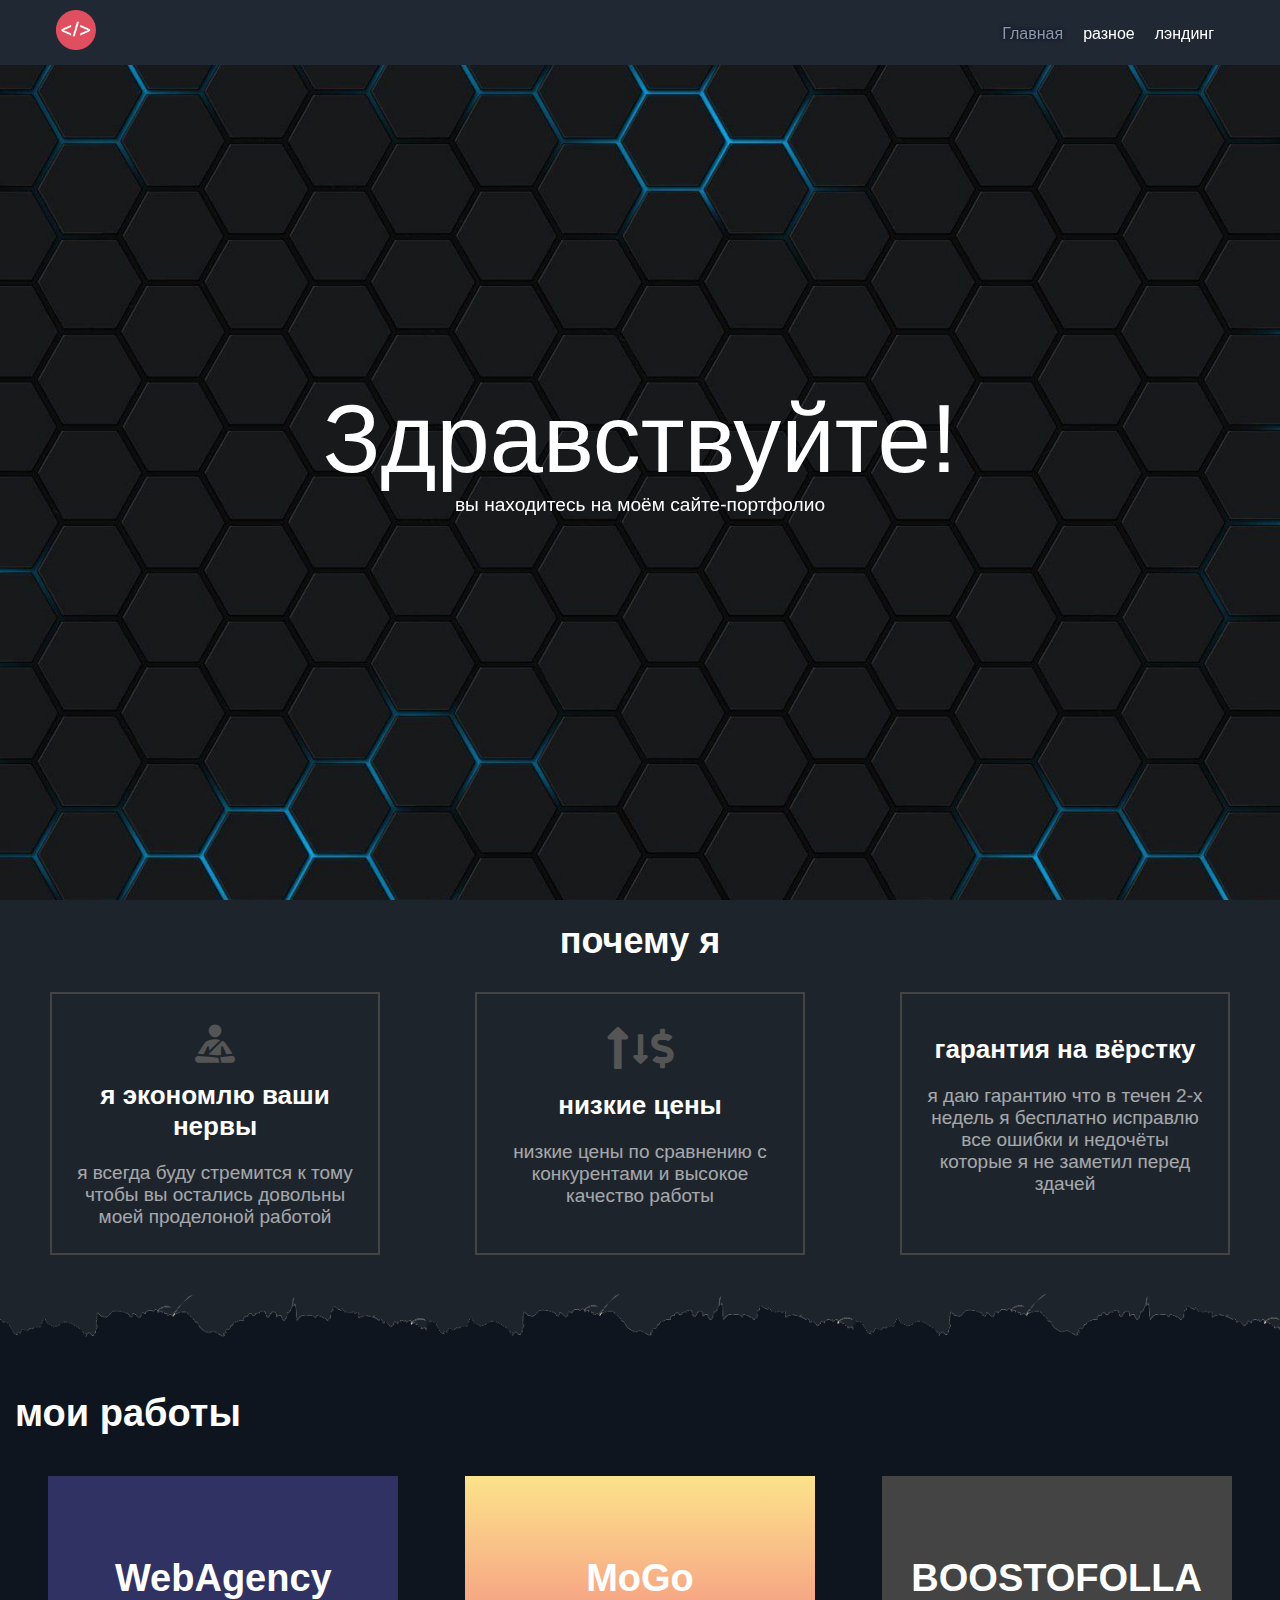
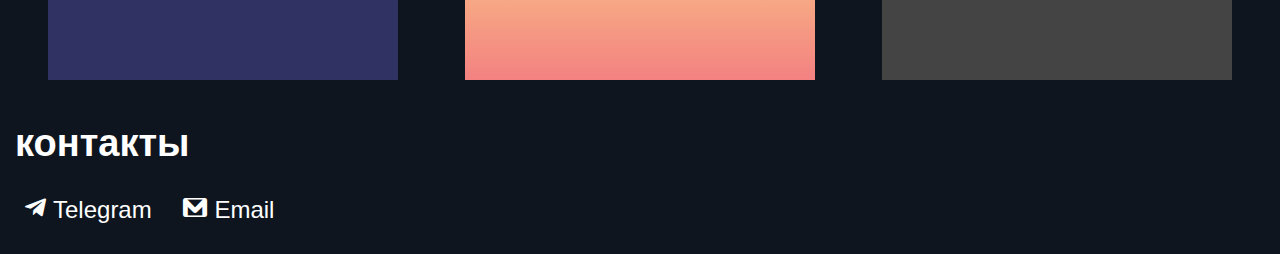
==== commit d27f10ba: "sd" ====
--- a/index.html
+++ b/index.html
@@ -76,7 +76,7 @@
                   <!--===$===-->
                   <i class="icon-dollar"></i>
                 </div>
-                <h3 class="titele-box">низкие цкны</h3>
+                <h3 class="titele-box">низкие цены</h3>
                 <div class="text-box">
                   низкие цены по сравнению с конкурентами
                   и высокое качество работы
@@ -697,4 +697,4 @@
 
   </body>
 
-</html>+</html>
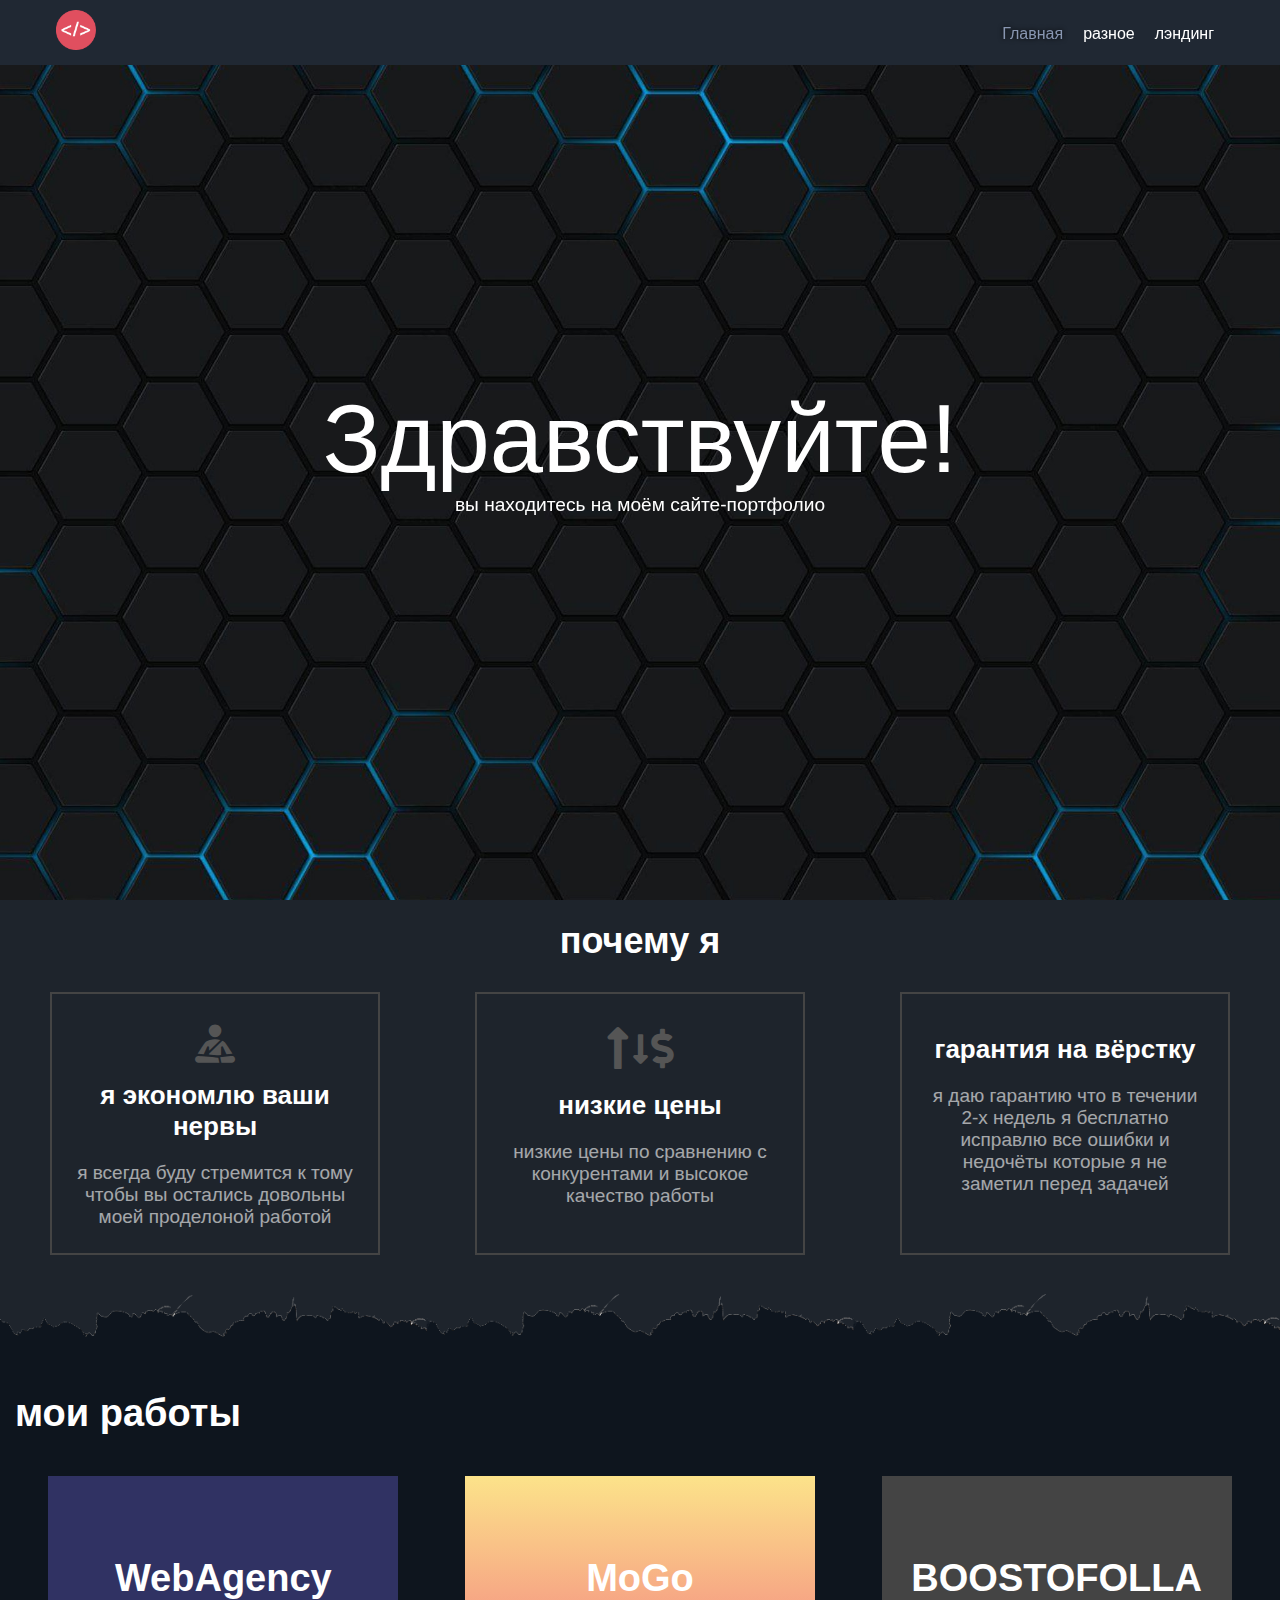
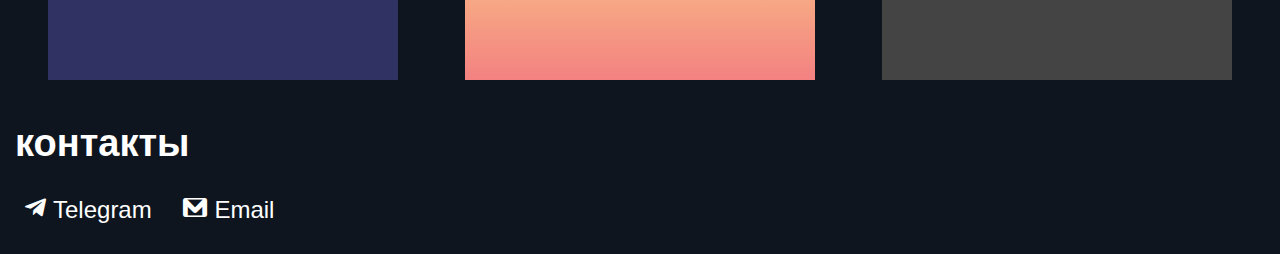
==== commit 47f680ef: "ыв" ====
--- a/index.html
+++ b/index.html
@@ -88,9 +88,9 @@
                 </div>
                 <h3 class="titele-box">гарантия на вёрстку</h3>
                 <div class="text-box">
-                  я даю гарантию что в течен 2-х недель я бесплатно 
+                  я даю гарантию что в течении 2-х недель я бесплатно 
                   исправлю все ошибки и недочёты которые я не заметил 
-                  перед здачей 
+                  перед задачей 
                 </div>
               </div>
             </div>
@@ -139,158 +139,7 @@
         </main>
       </footer>
     </wrapper>
-    <!-- <div class="wraper-tabs">
-      <div class="content">
-        <div class="tabs">
-                  
-          <div class="tabs-links">
-          
-              <label for="tab-1" class="tab_bar bar-1 active">о сайте</label>
-              <label for="tab-2" class="tab_bar bar-2">стек технологий</label>
-              <label for="tab-3" class="tab_bar bar-3">обо мне</label>
-              
-
-          </div>
-          <div class="tabs-body col-md-12">
-
-            <input type="radio" name="tab" class="inp_tab" id="tab-1" checked>
-            <input type="radio" name="tab" class="inp_tab" id="tab-2">
-            <input type="radio" name="tab" class="inp_tab" id="tab-3">
-            
-
-        
-            <div class="trak-tabs">
-              
-              <div class="tab-bloock" id="tab-content-3">
-                этот сайт-портфолио был создан мной полностью с нуля,
-                а это значит что вы не где больше не найдёте второй 
-                такой же сайт. Основная задача этого сайта- это показать 
-                мои умения, навыки и скилы в создании адаптивных-сайтов,
-                магазинов и т.д. Ещё не могу не отметить что сайт создавался
-                без чёткого макета и дизайна, а это значит что если вам
-                понадобится сделать из вашего простого деск-топа сайта 
-                или макета адаптив, то можете ко мне обращаться
-                <div>
-                  <p>p.s</p>
-                  некоторые фото были увеличены нейро сетью так что не удевляйтесь 
-                  когда увидете больщие размазаные фото
-                </div>
-              </div>
-            
-              <div class="tab-bloock" id="tab-content-2">
-                <div class="skill html">
-                  <div class="rating" data-total-value="5">
-                    <div class="rating-defolt">5/5</div>
-                    <div class="rating-item" data-item-value="5">★</div>
-                    <div class="rating-item" data-item-value="4">★</div>
-                    <div class="rating-item" data-item-value="3">★</div>
-                    <div class="rating-item" data-item-value="2">★</div>
-                    <div class="rating-item" data-item-value="1">★</div>
-                    
-                  </div>
-                  <img src="img/html.png" alt="" class="symbol html">
-                  <div class="coment">
-                    владею хорошо
-                  </div>
-                </div>
-                <div class="skill css">
-                  <div class="rating" data-total-value="5">
-                    <div class="rating-defolt">5/5</div>
-                    <div class="rating-item" data-item-value="5">★</div>
-                    <div class="rating-item" data-item-value="4">★</div>
-                    <div class="rating-item" data-item-value="3">★</div>
-                    <div class="rating-item" data-item-value="2">★</div>
-                    <div class="rating-item" data-item-value="1">★</div>
-                  </div>
-                  <img src="img/css.png" alt="" class="symbol css">                  
-                  <div class="coment">
-                    владею хорошо
-                  </div>
-                </div>
-                <div class="skill js">
-                  <div class="rating" data-total-value="4">
-                    <div class="rating-defolt">4/5</div>
-                    <div class="rating-item" data-item-value="5">★</div>
-                    <div class="rating-item" data-item-value="4">★</div>
-                    <div class="rating-item" data-item-value="3">★</div>
-                    <div class="rating-item" data-item-value="2">★</div>
-                    <div class="rating-item" data-item-value="1">★</div>
-                  </div>
-                  <img src="img/js.png" alt="" class="symbol js">
-                  <div class="coment">
-                    на нужды хватает
-                  </div>
-                </div>
-                <div class="skill wordpress">
-                  <div class="rating" data-total-value="4">
-                    <div class="rating-defolt">4/5</div>
-                    <div class="rating-item" data-item-value="5">★</div>
-                    <div class="rating-item" data-item-value="4">★</div>
-                    <div class="rating-item" data-item-value="3">★</div>
-                    <div class="rating-item" data-item-value="2">★</div>
-                    <div class="rating-item" data-item-value="1">★</div>
-                  </div>
-                  <img src="img/wordpress.png" alt="" class="symbol scss">
-                  <div class="coment">
-                    на нужды хватает
-                  </div>
-                </div>
-                <div class="skill jquery">
-                  <div class="rating" data-total-value="4">
-                    <div class="rating-defolt">4/5</div>
-                    <div class="rating-item" data-item-value="5">★</div>
-                    <div class="rating-item" data-item-value="4">★</div>
-                    <div class="rating-item" data-item-value="3">★</div>
-                    <div class="rating-item" data-item-value="2">★</div>
-                    <div class="rating-item" data-item-value="1">★</div>
-                  </div>
-                  <img src="img/jquery.png" alt="" class="symbol jquer">
-                  <div class="coment">
-                    на нужды хватает
-                  </div>
-                </div>
-                <div class="skill php">
-                  <div class="rating" data-total-value="3">
-                    <div class="rating-defolt">3/5</div>
-                    <div class="rating-item" data-item-value="5">★</div>
-                    <div class="rating-item" data-item-value="4">★</div>
-                    <div class="rating-item" data-item-value="3">★</div>
-                    <div class="rating-item" data-item-value="2">★</div>
-                    <div class="rating-item" data-item-value="1">★</div>
-                  </div>
-                  <img src="img/php.png" alt="" class="symbol php">
-                  <div class="coment">
-                    могу сделать базовые вещи (по типу регистрации и БД)
-                  </div>
-                </div>
-              </div>
-              
-              <div class="tab-bloock" id="tab-content-1">
-                я 20-и летний разработчик, меня зовут Нкита
-                и работаю на таких биржах как weblancer.net, 
-                fl.ru и freelancehunt.
-                <p>связь со мной:</p>
-                <div class="contact-me">
-                  <div class="telegram">
-                    <a href="https://t.me/NiciTa_Grorovich">
-                      Телеграм: NiciTa_Grorovich
-                    </a>
-                  </div>
-                  <div class="email">
-                    <a href="https://mail.google.com/mail/u/2/#inbox?compose=GTvVlcSMVkmhxdWrqdwHqpMMSxwHQlnpWJtRnmvKvcfHNKGBNqfXvHvLDvwcvGJkdTrclSsfskLbc">
-                      Почта: ngrigorovic433@gmail.com
-                    </a>
-                  </div>
-                </div>
-                Я вполняю работу вовремя и даю гарантию на 
-                свою вёрстку     
-              </div>
-
-            </div>
-          </div>
-        </div>
-      </div>
-    </div> -->
+   
     <!-- <script src="js/jquery-3.5.1.min.js"></script>
     <script src="js/script.js"></script> -->
     <script src="https://code.jquery.com/jquery-3.5.1.slim.min.js" integrity="sha384-DfXdz2htPH0lsSSs5nCTpuj/zy4C+OGpamoFVy38MVBnE+IbbVYUew+OrCXaRkfj" crossorigin="anonymous"></script>
--- a/css/style.css
+++ b/css/style.css
@@ -570,10 +570,10 @@
 .wrapper-home .main-home .inf-block .wrap-inf .box-inf.box-2 .icon-wrap .icon-dollar {
   font-size: 40px;
 }
-.wrapper-home .main-home .inf-block .wrap-inf .box-inf.box-2:hover .icon-wrap .icon-up-arrow {
+.wrapper-home .main-home .inf-block .wrap-inf .box-inf.box-2:hover .icon-wrap .icon-arrow-up {
   color: #1d5d9d;
 }
-.wrapper-home .main-home .inf-block .wrap-inf .box-inf.box-2:hover .icon-wrap .icon-down-arrow {
+.wrapper-home .main-home .inf-block .wrap-inf .box-inf.box-2:hover .icon-wrap .icon-arrow-down {
   color: #135b1f;
 }
 .wrapper-home .main-home .inf-block .wrap-inf .box-inf.box-2:hover .icon-wrap .icon-dollar {
